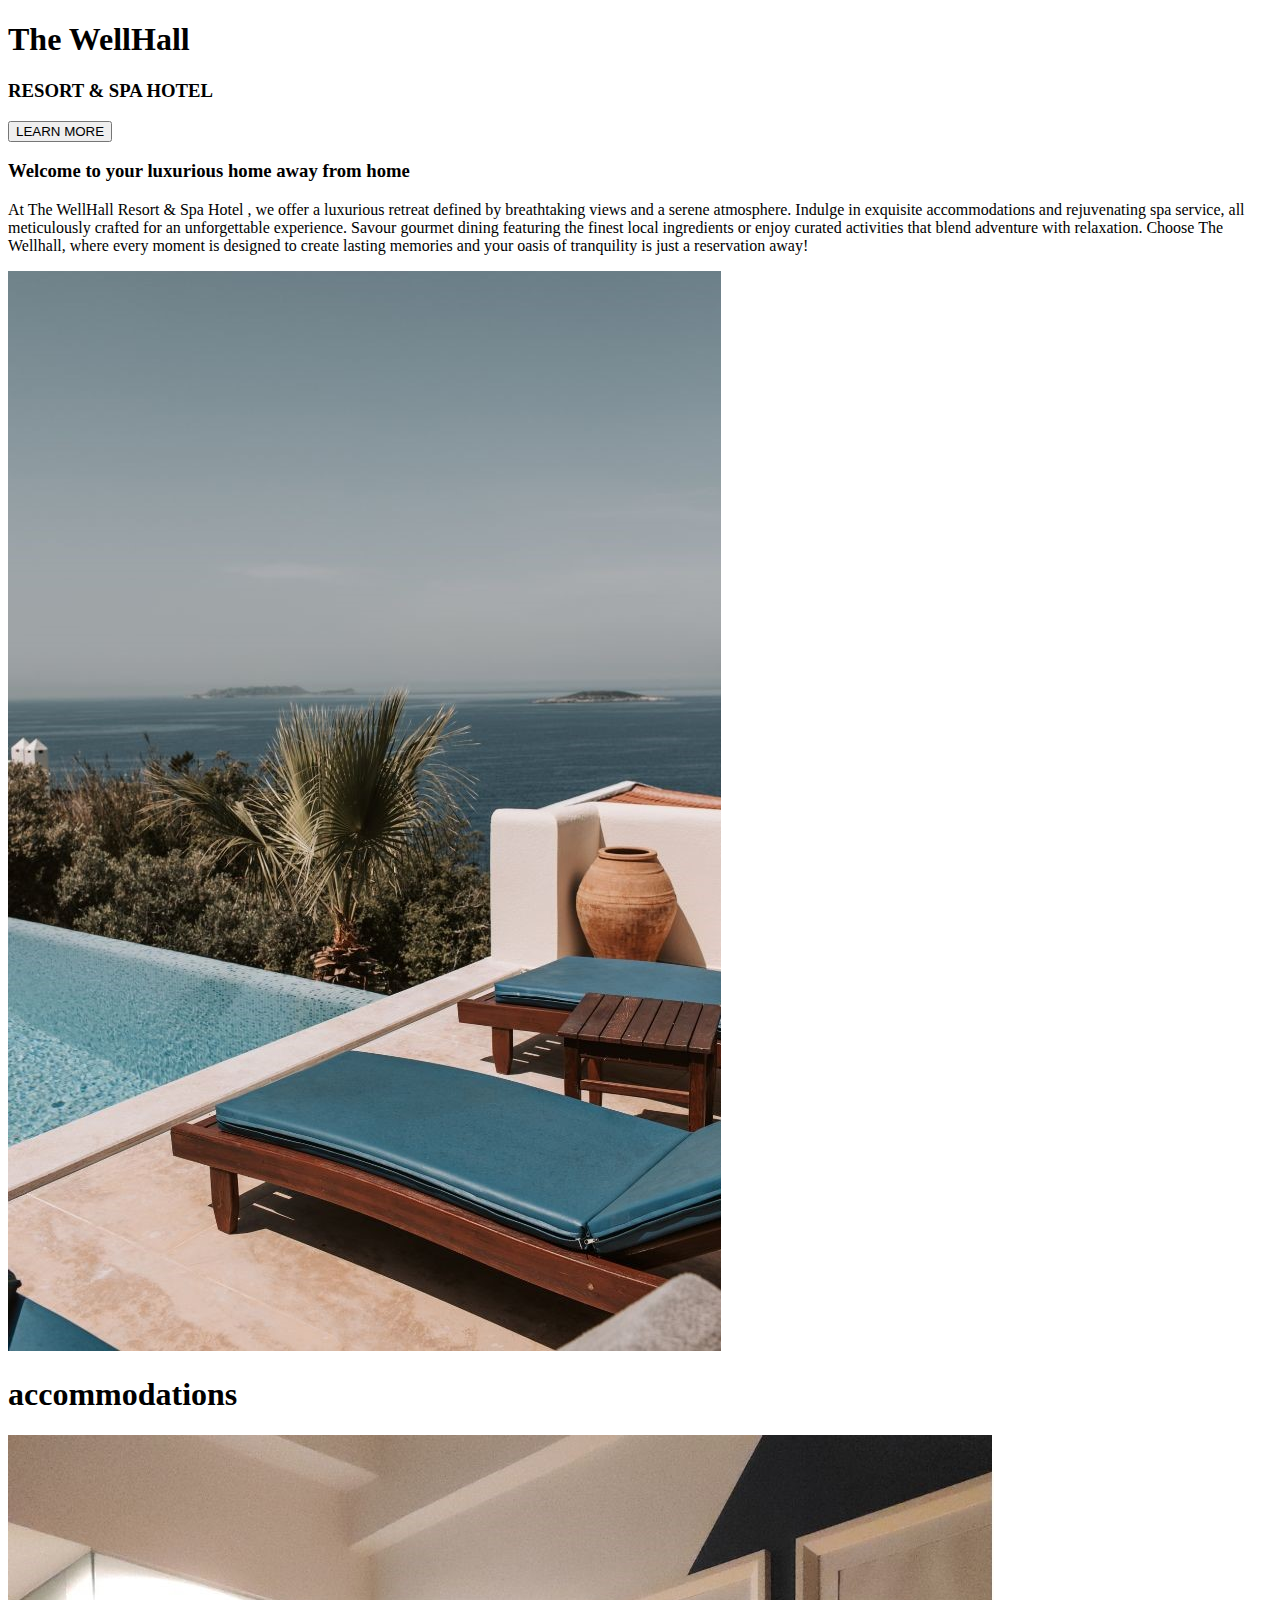
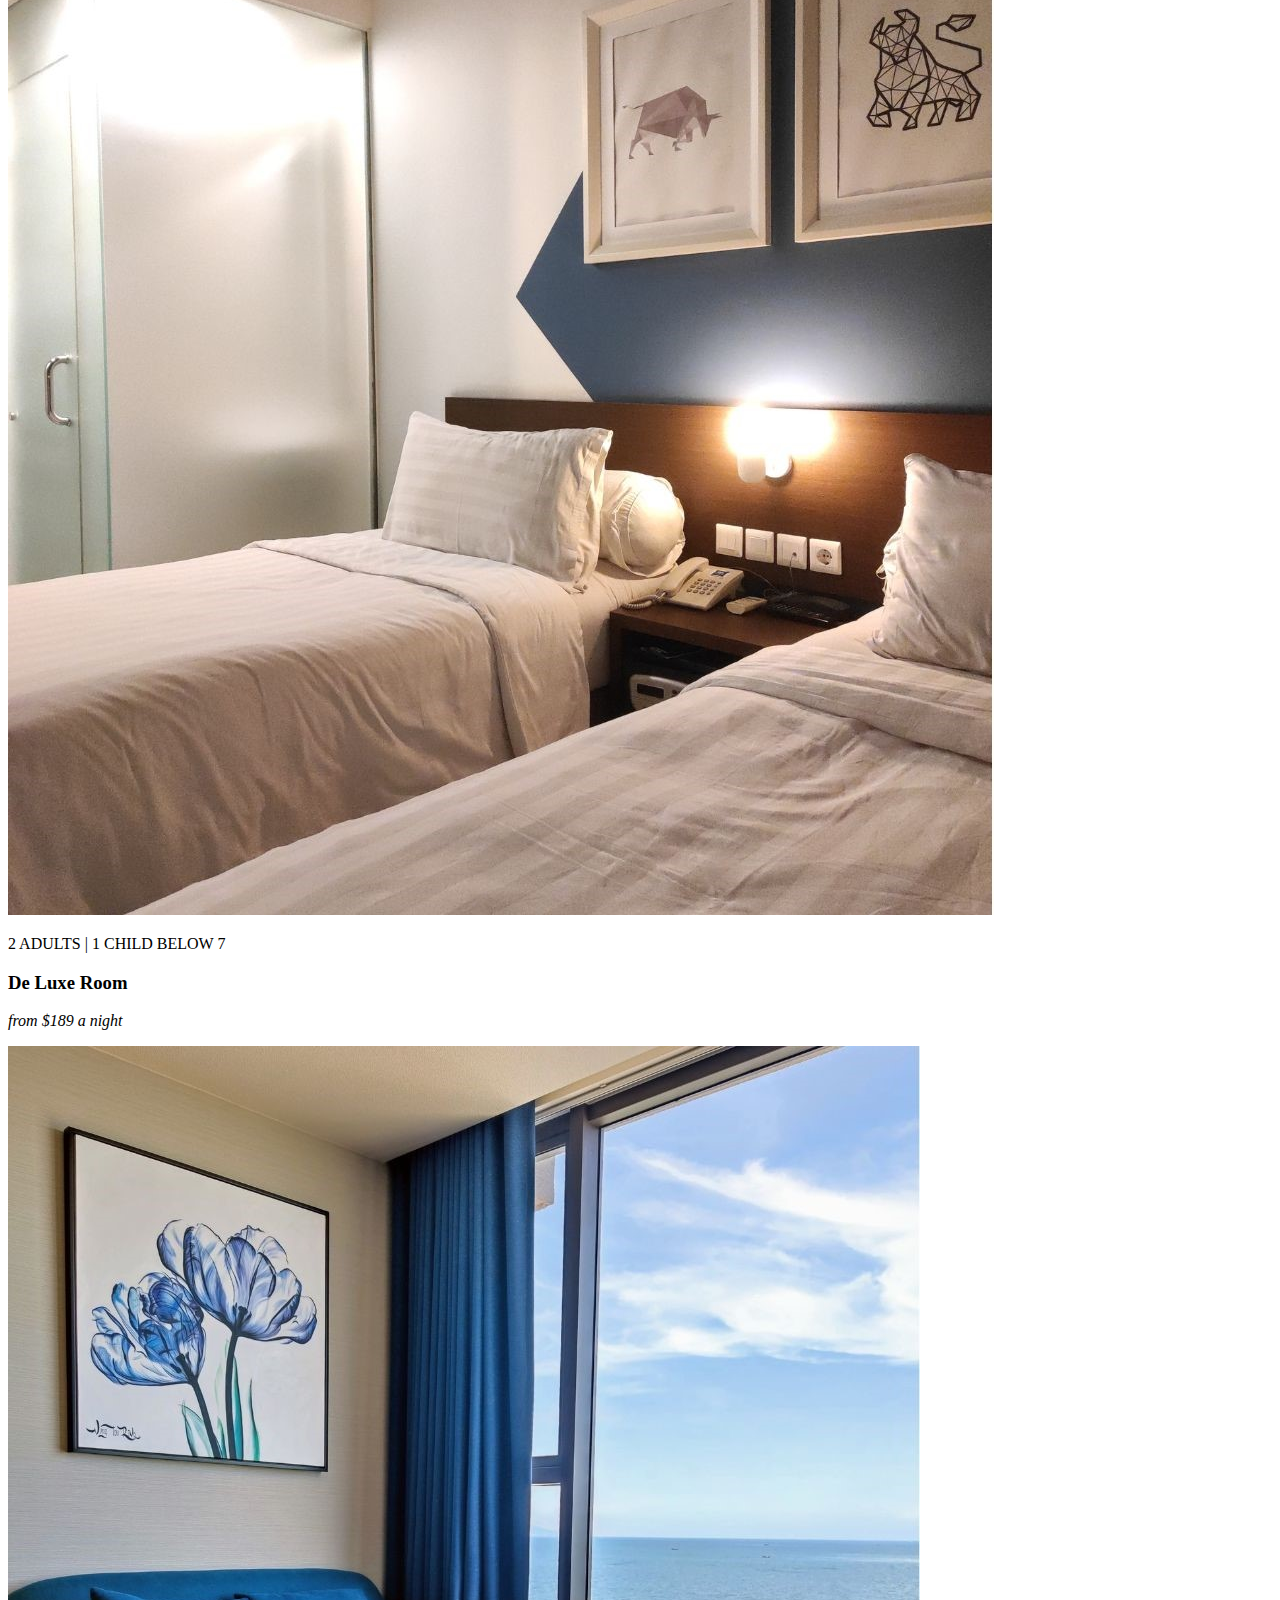
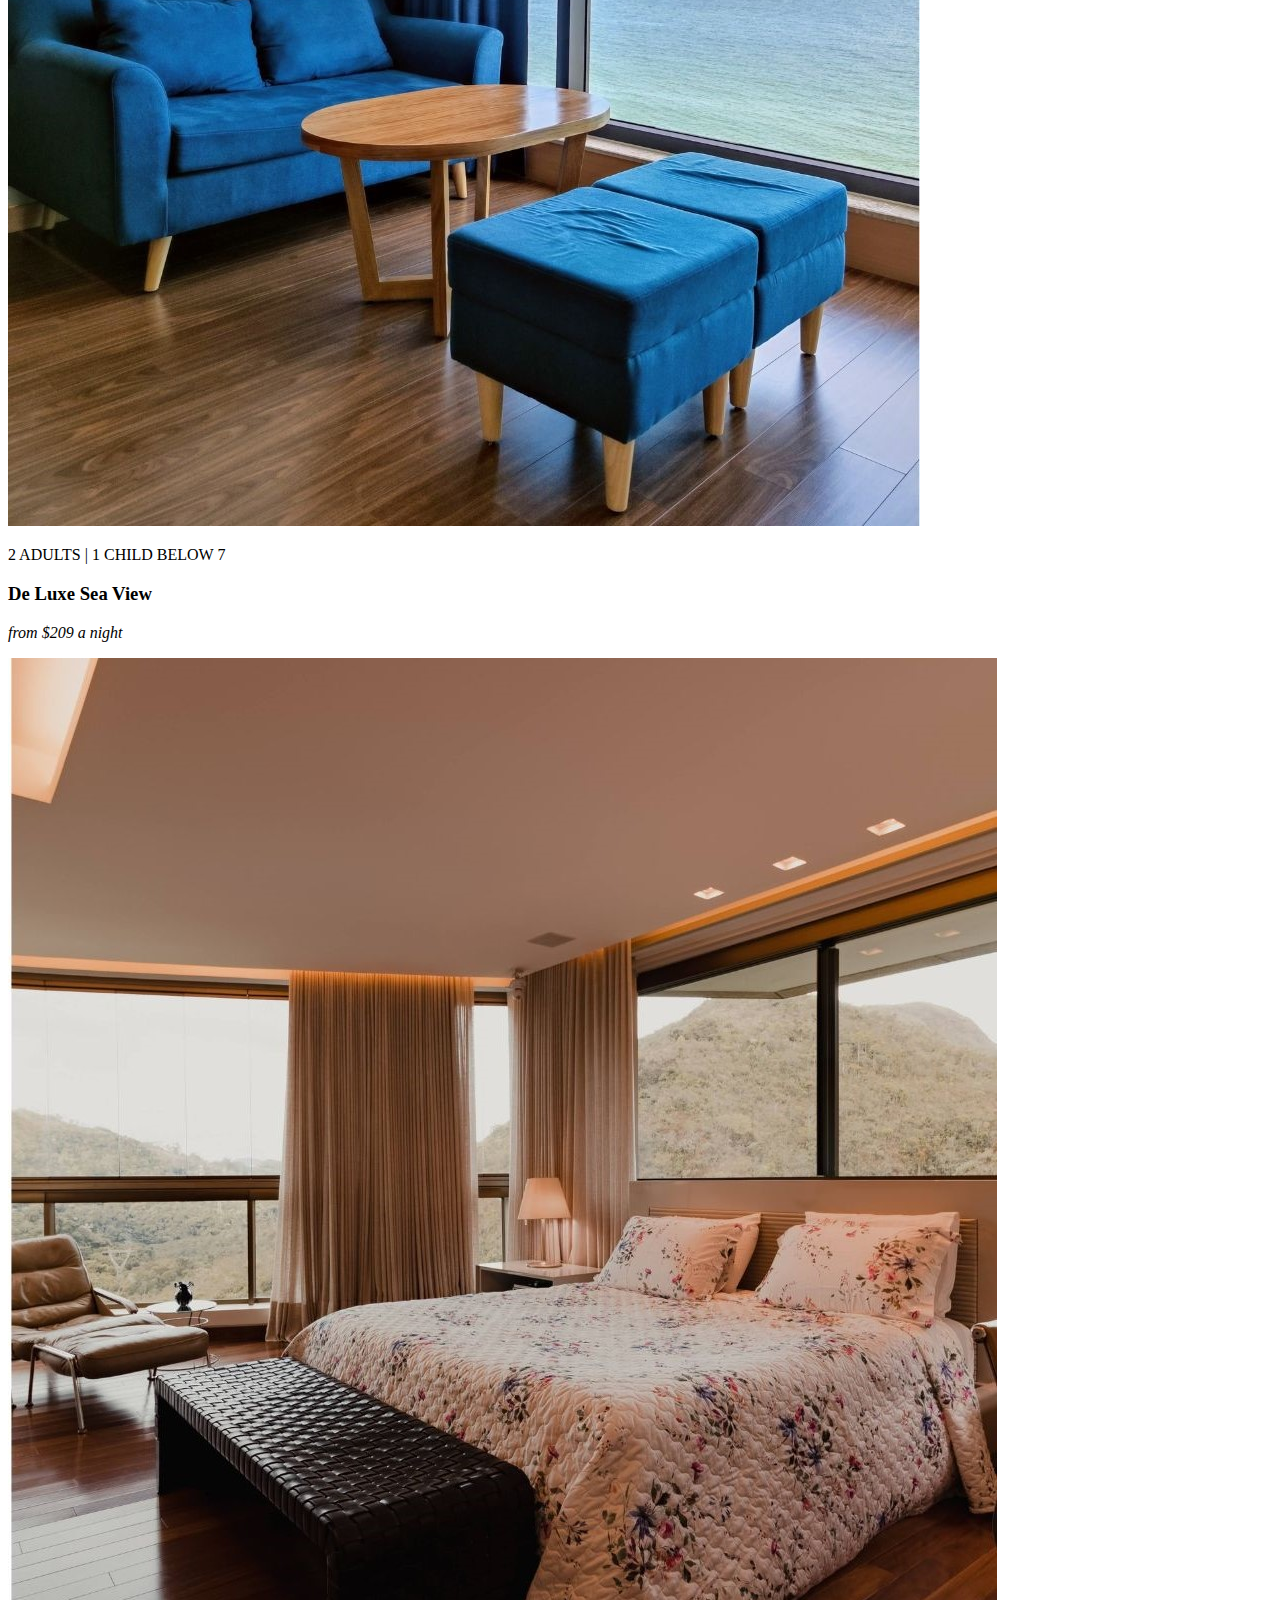
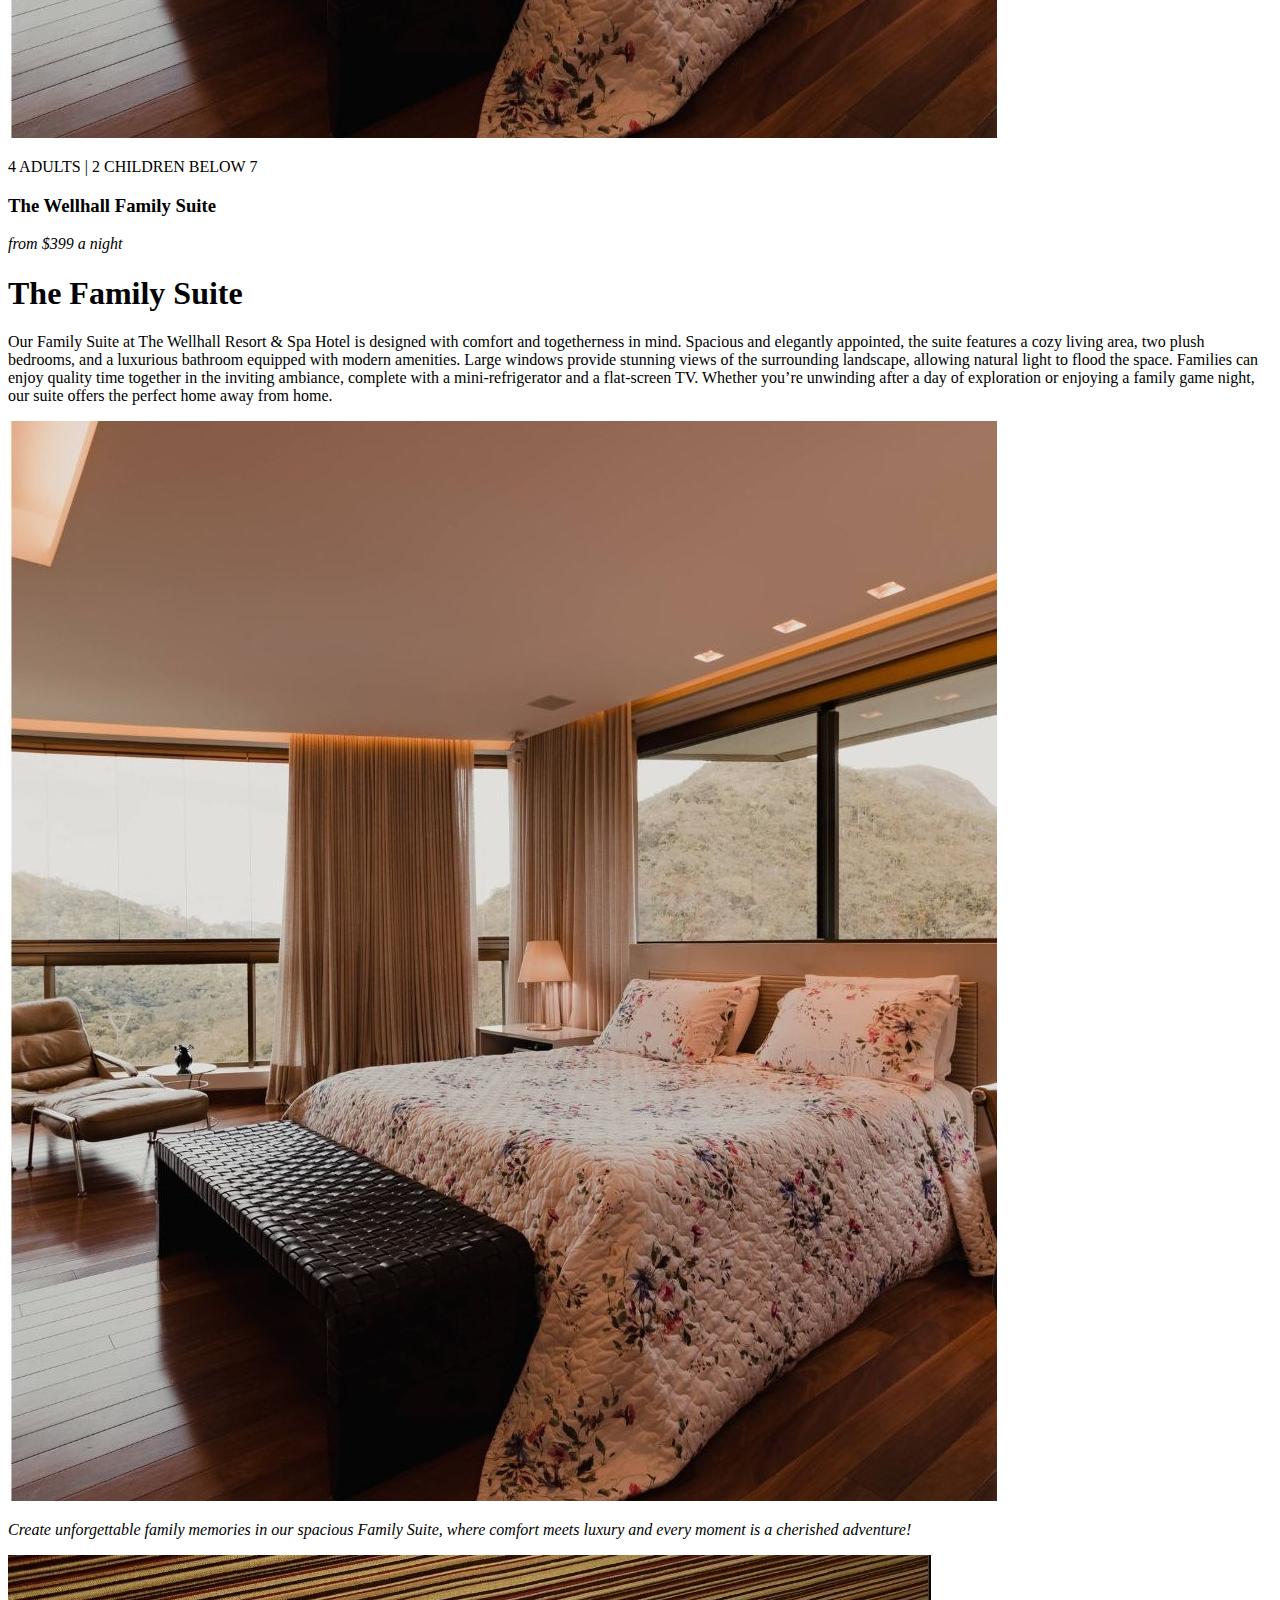
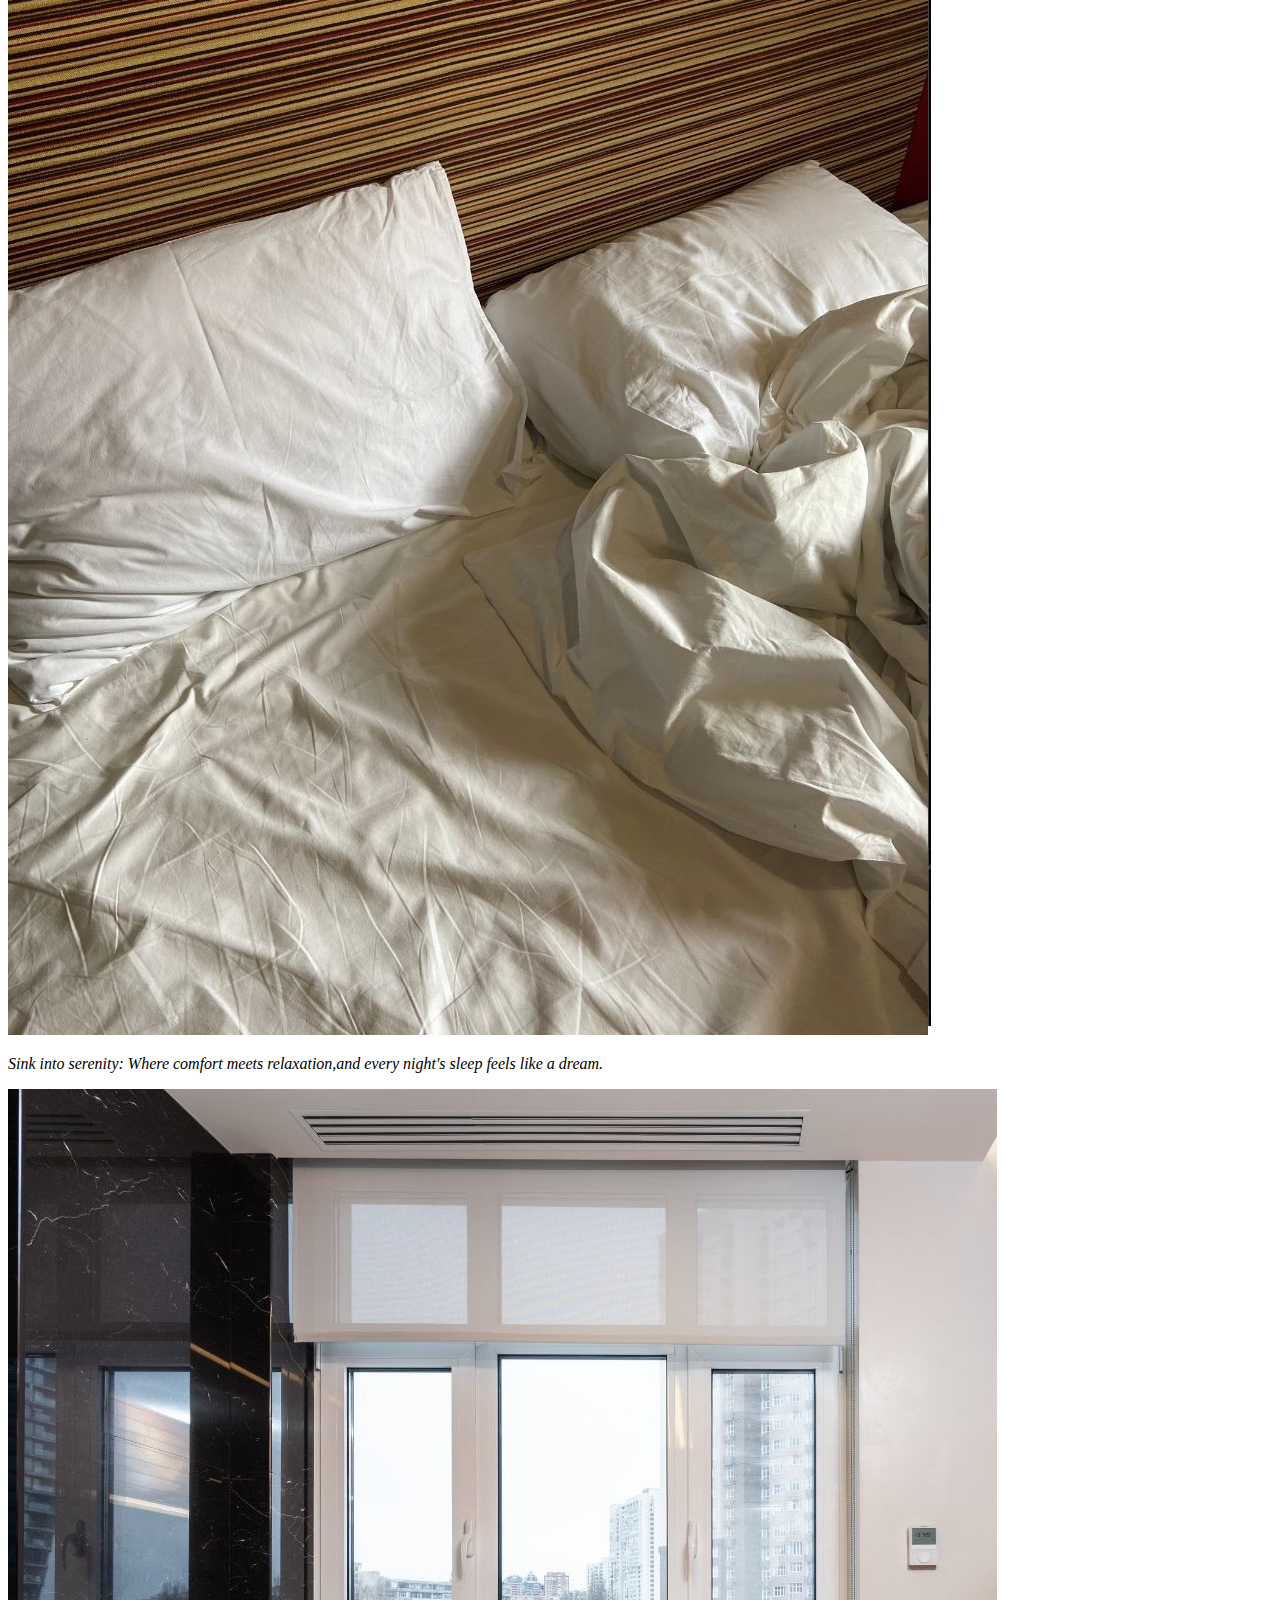
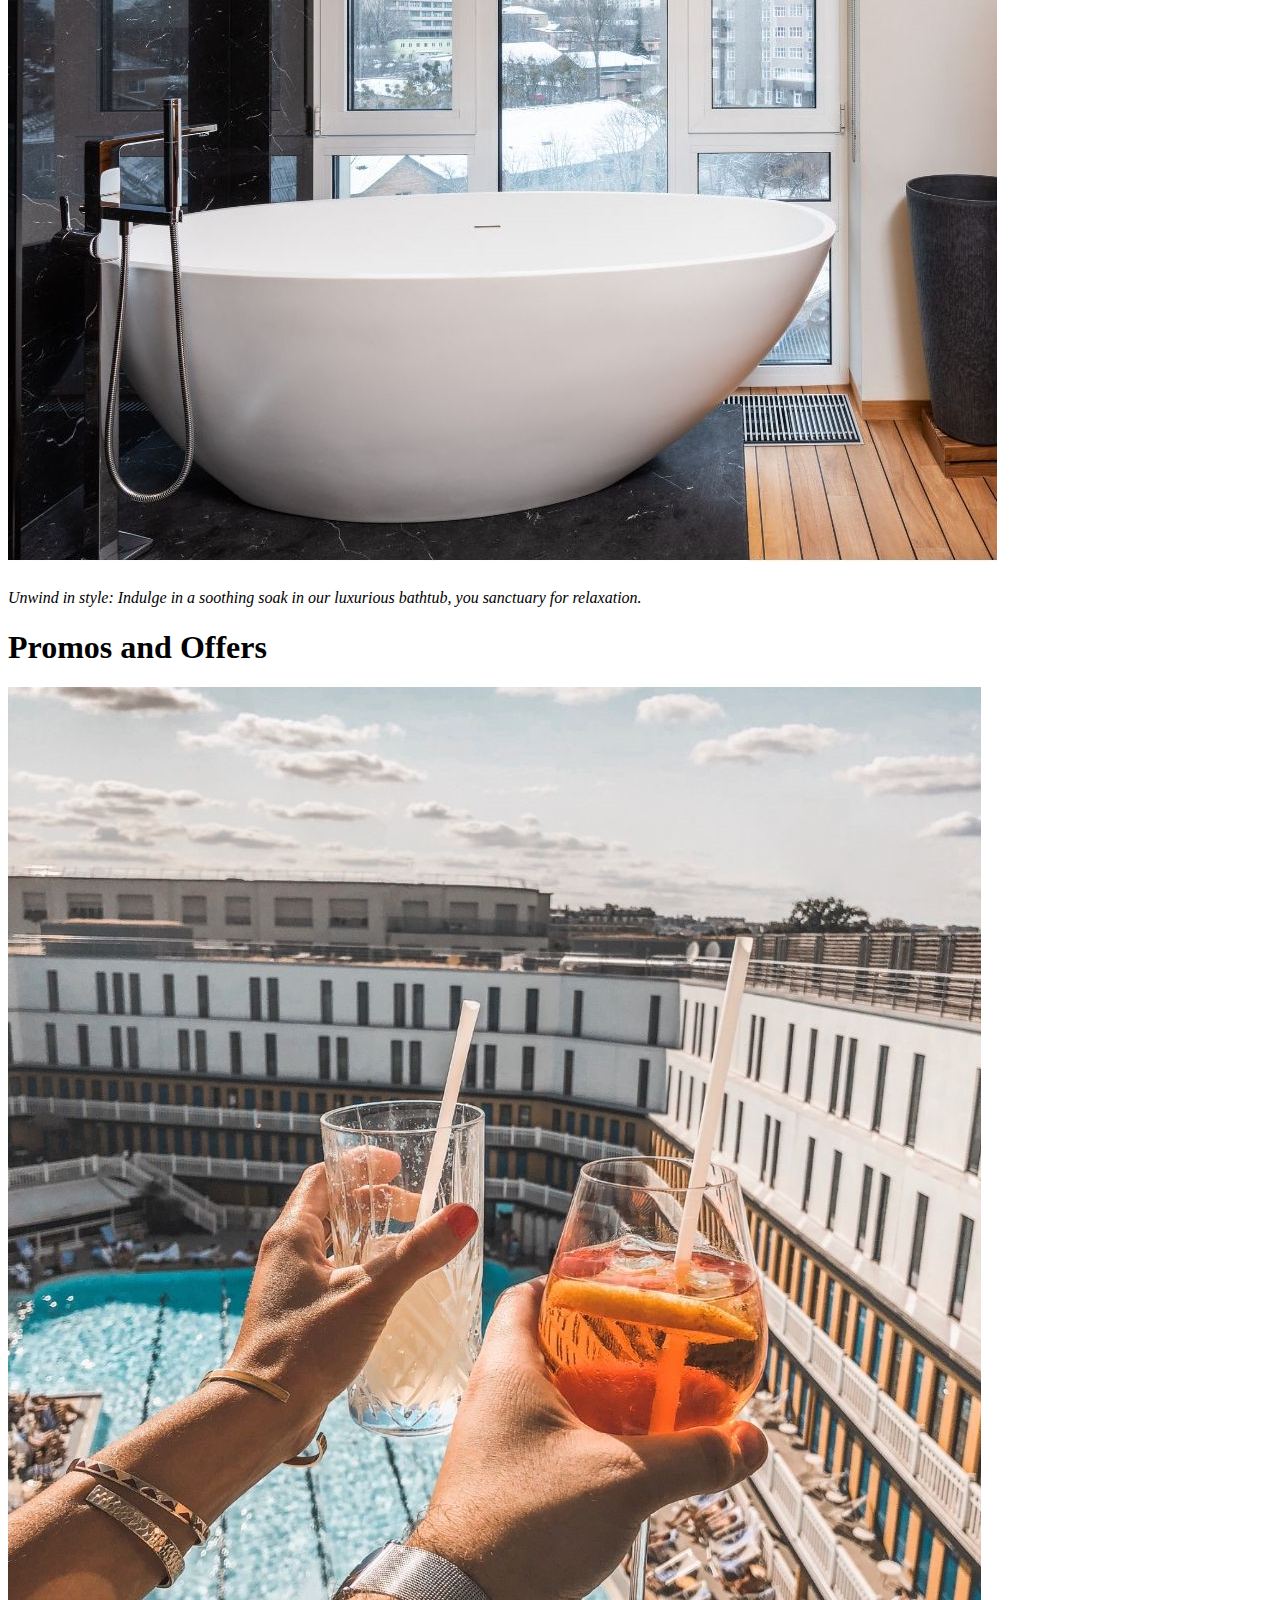
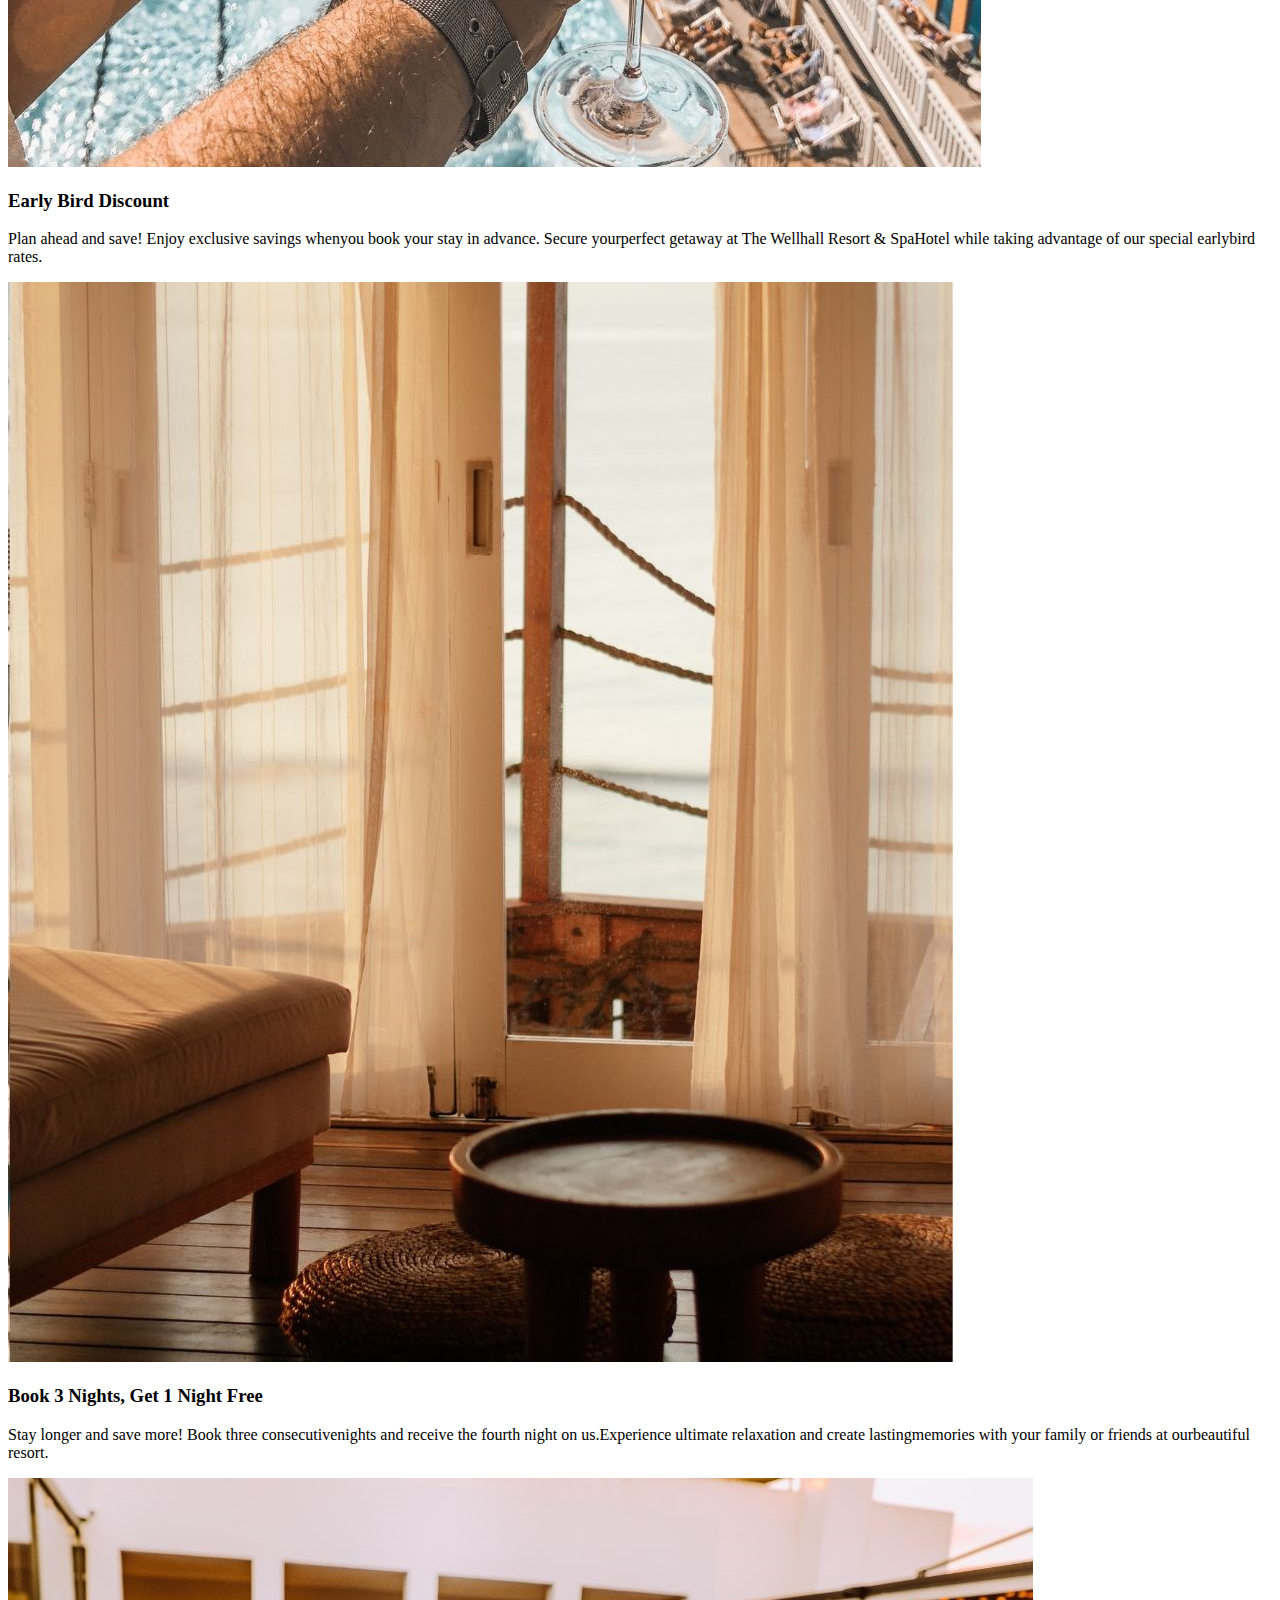
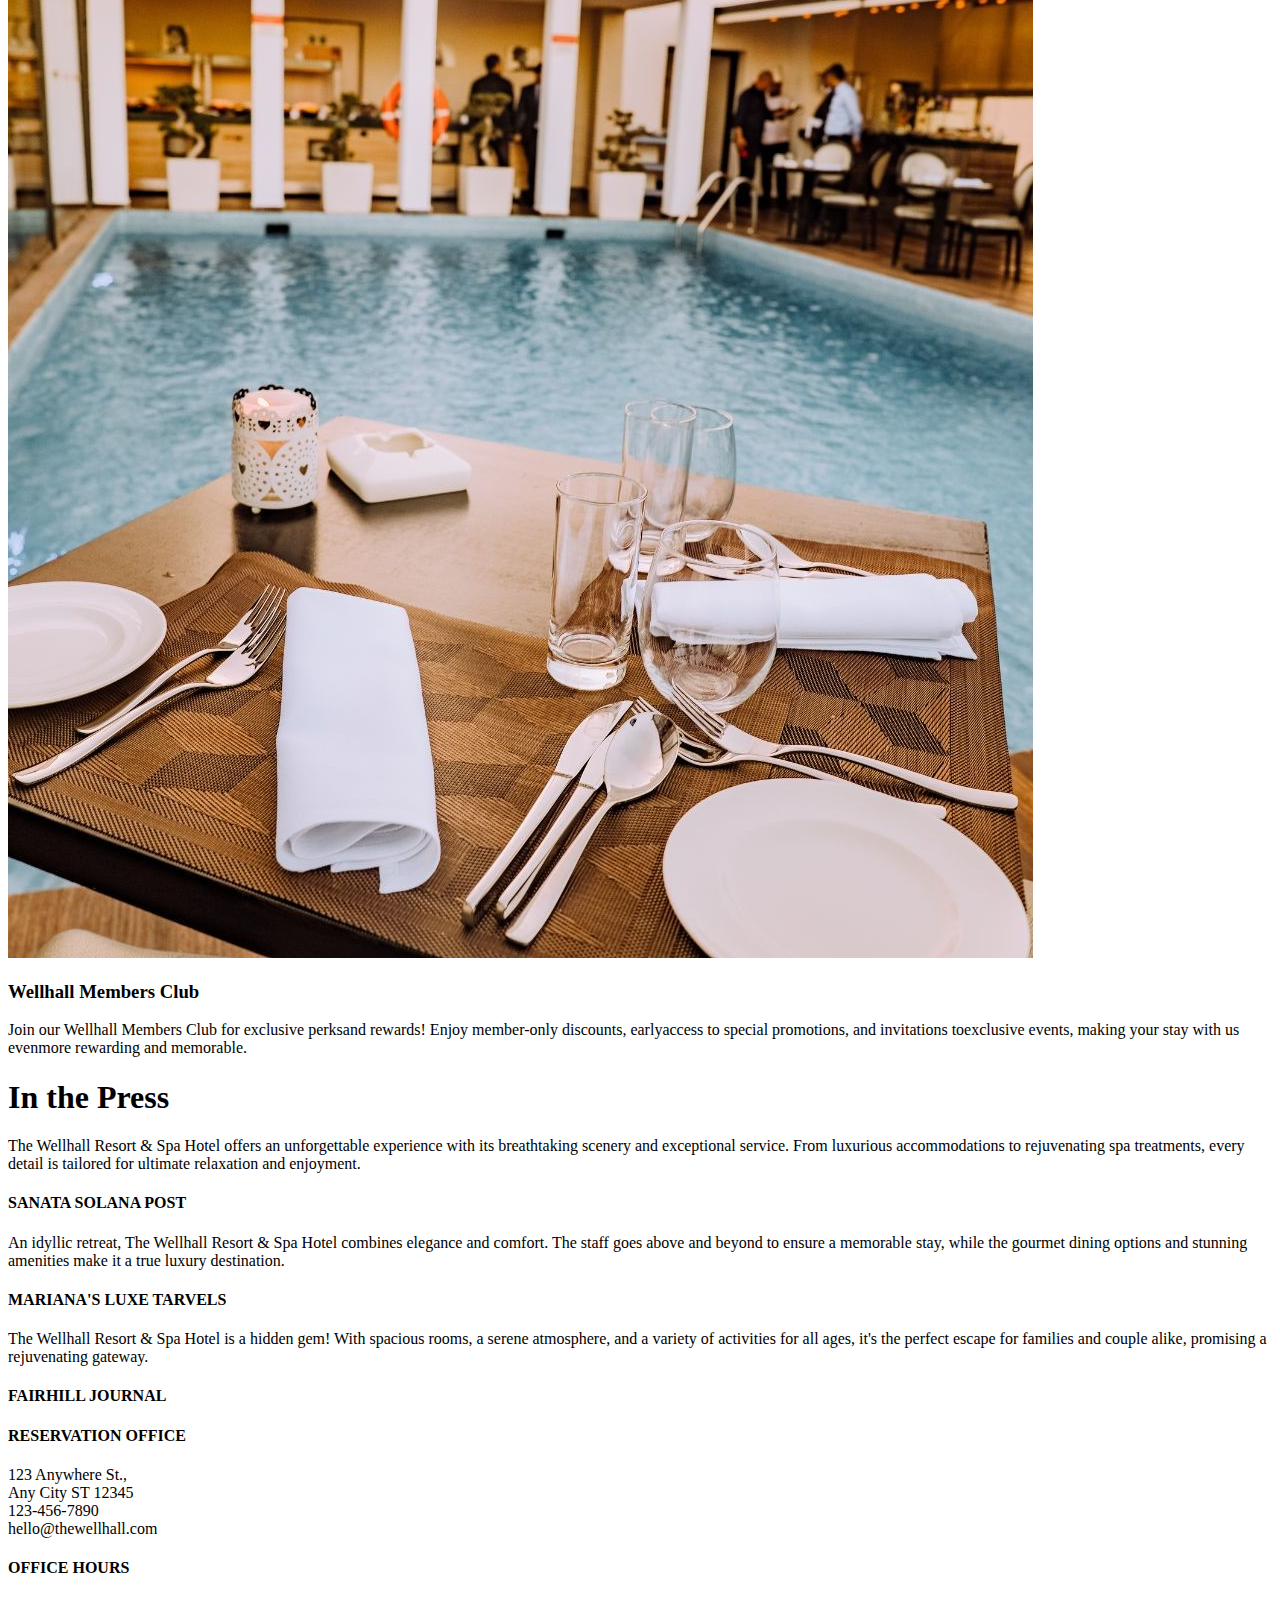
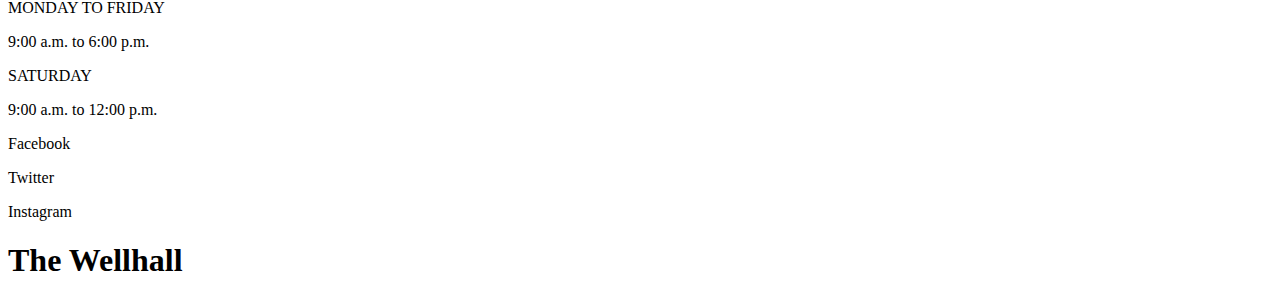
==== index.html @ b507c345 "Initial commit" ====
<!DOCTYPE html>
<html lang="en">
  <head>
    <meta charset="UTF-8" />
    <meta name="viewport" content="width=device-width, initial-scale=1.0" />
    <title>The WellHall Resort & Spa Hotel</title>
  </head>
  <body>
    <header class="header-container">
      <div class="hotel-name">
        <h1>The WellHall</h1>
        <h3>RESORT & SPA HOTEL</h3>
      </div>
      <div>
        <button>LEARN MORE</button>
      </div>
    </header>
    <div class="second-section">
      <div class="left-second-section">
        <h3 class="welcome">Welcome to your luxurious home away from home</h3>
        <p>
          At The WellHall Resort & Spa Hotel , we offer a luxurious retreat
          defined by breathtaking views and a serene atmosphere. Indulge in
          exquisite accommodations and rejuvenating spa service, all
          meticulously crafted for an unforgettable experience. Savour gourmet
          dining featuring the finest local ingredients or enjoy curated
          activities that blend adventure with relaxation. Choose The Wellhall,
          where every moment is designed to create lasting memories and your
          oasis of tranquility is just a reservation away!
        </p>
      </div>
      <div class="right-second-section">
        <img class="second-section-image" src="imgs/1.jpg" />
      </div>
    </div>
    <div class="third-section">
      <h1>accommodations</h1>
      <div class="accommodation-galery">
        <div class="deluxe-details">
          <img class="deluxe-img" src="imgs/2.jpg" />
          <p>2 ADULTS | 1 CHILD BELOW 7</p>
          <h3>De Luxe Room</h3>
          <p><em>from $189 a night</em></p>
        </div>
        <div class="seaview-details">
          <img src="imgs/2 - Copy.jpg" class="seaview-img" />
          <p>2 ADULTS | 1 CHILD BELOW 7</p>
          <h3>De Luxe Sea View</h3>
          <p><em>from $209 a night</em></p>
        </div>
        <div class="family-suite-details">
          <img src="imgs/1 - Copy.jpg" class="family-img" />
          <p>4 ADULTS | 2 CHILDREN BELOW 7</p>
          <h3>The Wellhall Family Suite</h3>
          <p><em>from $399 a night</em></p>
        </div>
      </div>
    </div>
    <div class="fourth-section">
      <div class="left-fourth-section">
        <h1>The Family Suite</h1>
        <p>
          Our Family Suite at The Wellhall Resort & Spa Hotel is designed with
          comfort and togetherness in mind. Spacious and elegantly appointed,
          the suite features a cozy living area, two plush bedrooms, and a
          luxurious bathroom equipped with modern amenities. Large windows
          provide stunning views of the surrounding landscape, allowing natural
          light to flood the space. Families can enjoy quality time together in
          the inviting ambiance, complete with a mini-refrigerator and a
          flat-screen TV. Whether you’re unwinding after a day of exploration or
          enjoying a family game night, our suite offers the perfect home away
          from home.
        </p>
      </div>
      <div class="right-fourth-section">
        <img src="imgs/1 - Copy.jpg" />
        <p>
          <em
            >Create unforgettable family memories in our spacious Family Suite,
            where comfort meets luxury and every moment is a cherished
            adventure!</em
          >
        </p>
      </div>
    </div>
    <div class="fifth-section">
      <div class="left-fifth-section">
        <img src="imgs/3.jpg" />
        <p>
          <em
            >Sink into serenity: Where comfort meets relaxation,and every
            night's sleep feels like a dream.</em
          >
        </p>
      </div>
      <div class="right-fifth-section">
        <img src="imgs/3 - Copy.jpg" />
        <p>
          <em
            >Unwind in style: Indulge in a soothing soak in our luxurious
            bathtub, you sanctuary for relaxation.</em
          >
        </p>
      </div>
    </div>
    <div class="sixth-section">
      <h1>Promos and Offers</h1>
      <div class="promos-gallery">
        <div class="early-bird">
          <img src="imgs/4.jpg" />
          <h3>Early Bird Discount</h3>
          <p>
            Plan ahead and save! Enjoy exclusive savings whenyou book your stay
            in advance. Secure yourperfect getaway at The Wellhall Resort &
            SpaHotel while taking advantage of our special earlybird rates.
          </p>
        </div>
        <div class="free-night">
          <img src="imgs/4 - Copy.jpg" />
          <h3>Book 3 Nights, Get 1 Night Free</h3>
          <p>
            Stay longer and save more! Book three consecutivenights and receive
            the fourth night on us.Experience ultimate relaxation and create
            lastingmemories with your family or friends at ourbeautiful resort.
          </p>
        </div>
        <div class="members-club">
          <img src="imgs/5.jpg" />
          <h3>Wellhall Members Club</h3>
          <p>
            Join our Wellhall Members Club for exclusive perksand rewards! Enjoy
            member-only discounts, earlyaccess to special promotions, and
            invitations toexclusive events, making your stay with us evenmore
            rewarding and memorable.
          </p>
        </div>
      </div>
    </div>
    <div class="seventh-section">
      <h1>In the Press</h1>
      <div class="press-gallery">
        <div class="solana-post">
          <p>
            The Wellhall Resort & Spa Hotel offers an unforgettable experience
            with its breathtaking scenery and exceptional service. From
            luxurious accommodations to rejuvenating spa treatments, every
            detail is tailored for ultimate relaxation and enjoyment.
          </p>
          <h4>SANATA SOLANA POST</h4>
        </div>
        <div class="mariana-travels">
          <p>
            An idyllic retreat, The Wellhall Resort & Spa Hotel combines
            elegance and comfort. The staff goes above and beyond to ensure a
            memorable stay, while the gourmet dining options and stunning
            amenities make it a true luxury destination.
          </p>
          <h4>MARIANA'S LUXE TARVELS</h4>
        </div>
        <div class="farihill-journal">
          <p>
            The Wellhall Resort & Spa Hotel is a hidden gem! With spacious
            rooms, a serene atmosphere, and a variety of activities for all
            ages, it's the perfect escape for families and couple alike,
            promising a rejuvenating gateway.
          </p>
          <h4>FAIRHILL JOURNAL</h4>
        </div>
      </div>
    </div>
    <footer>
      <div class="footer-top">
        <div class="reservations">
          <h4>RESERVATION OFFICE</h4>
          <p>
            123 Anywhere St., <br />
            Any City ST 12345 <br />
            123-456-7890 <br />
            hello@thewellhall.com
          </p>
        </div>
        <div class="hours">
          <h4>OFFICE HOURS</h4>
          <p>MONDAY TO FRIDAY</p>
          <p>9:00 a.m. to 6:00 p.m.</p>
          <p>SATURDAY</p>
          <p>9:00 a.m. to 12:00 p.m.</p>
        </div>
        <div class="socials">
          <p>Facebook</p>
          <p>Twitter</p>
          <p>Instagram</p>
        </div>
      </div>
      <h1>The Wellhall</h1>
    </footer>
  </body>
</html>
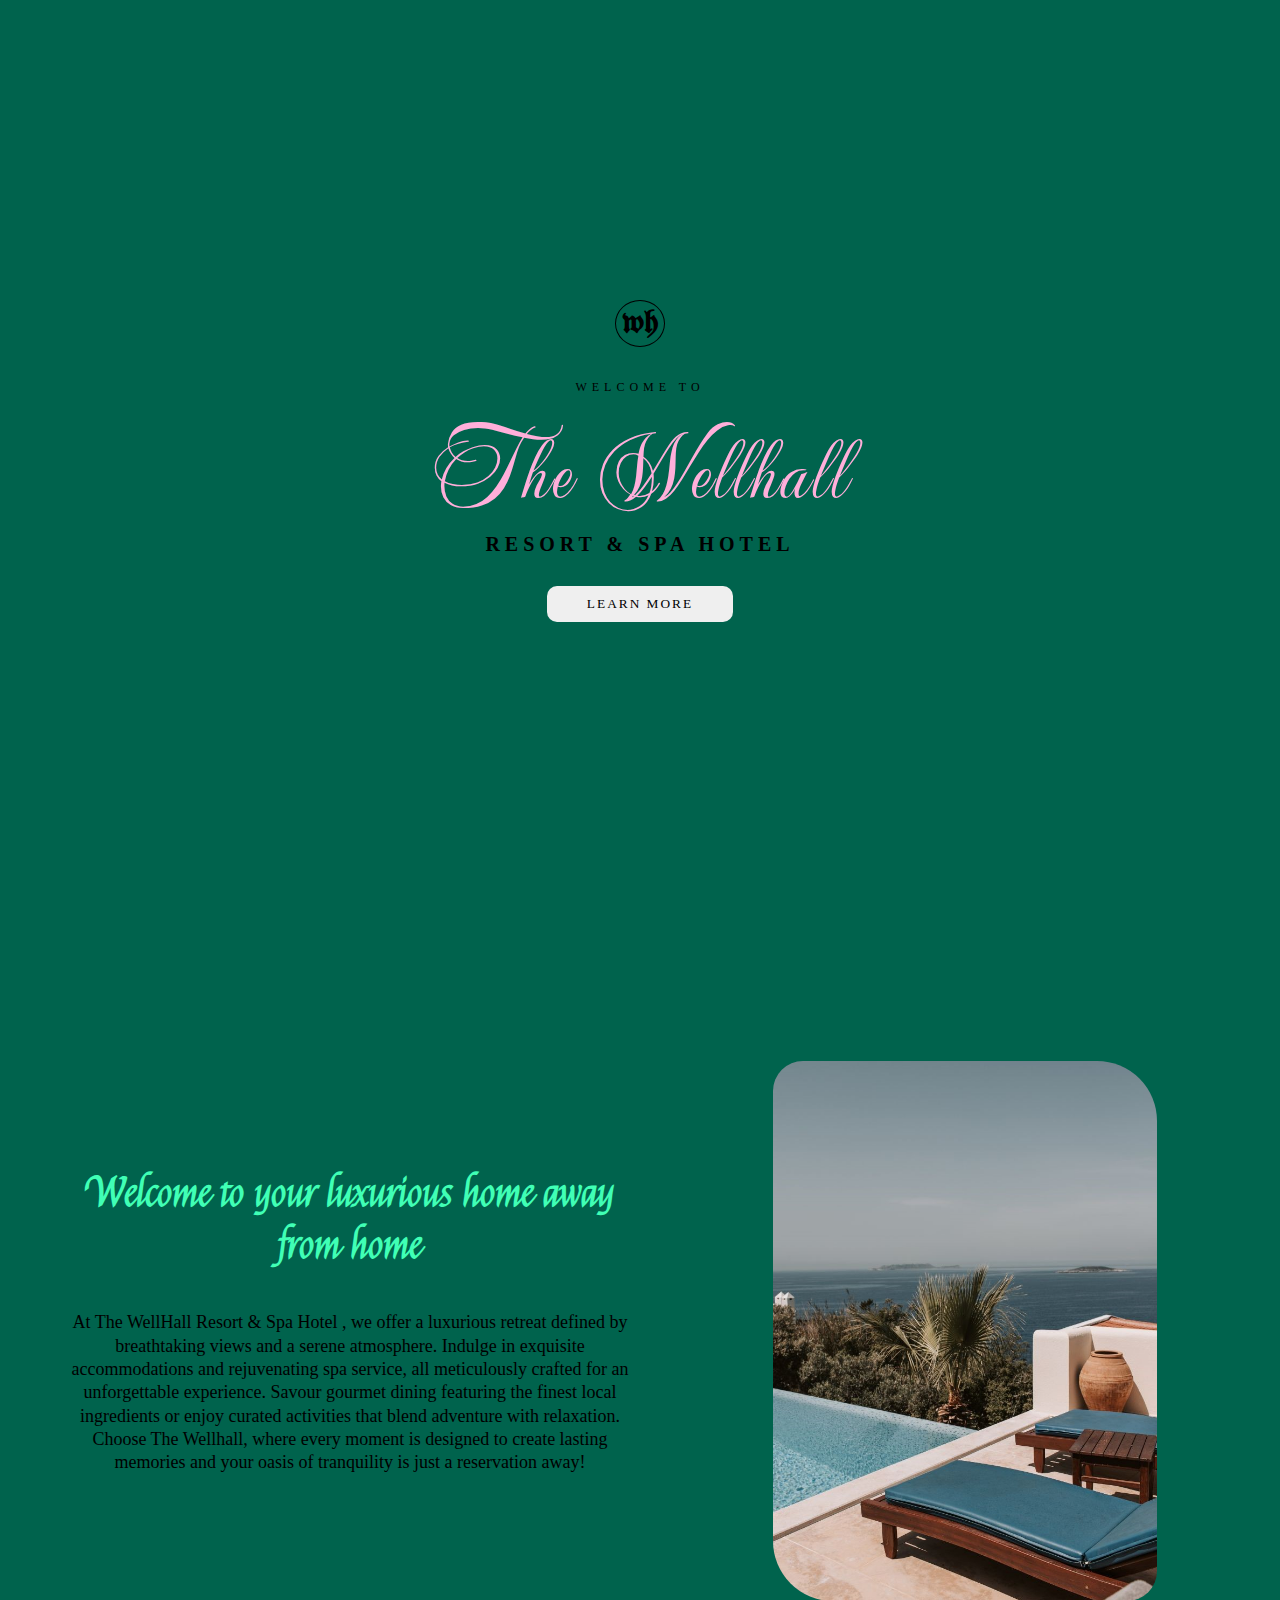
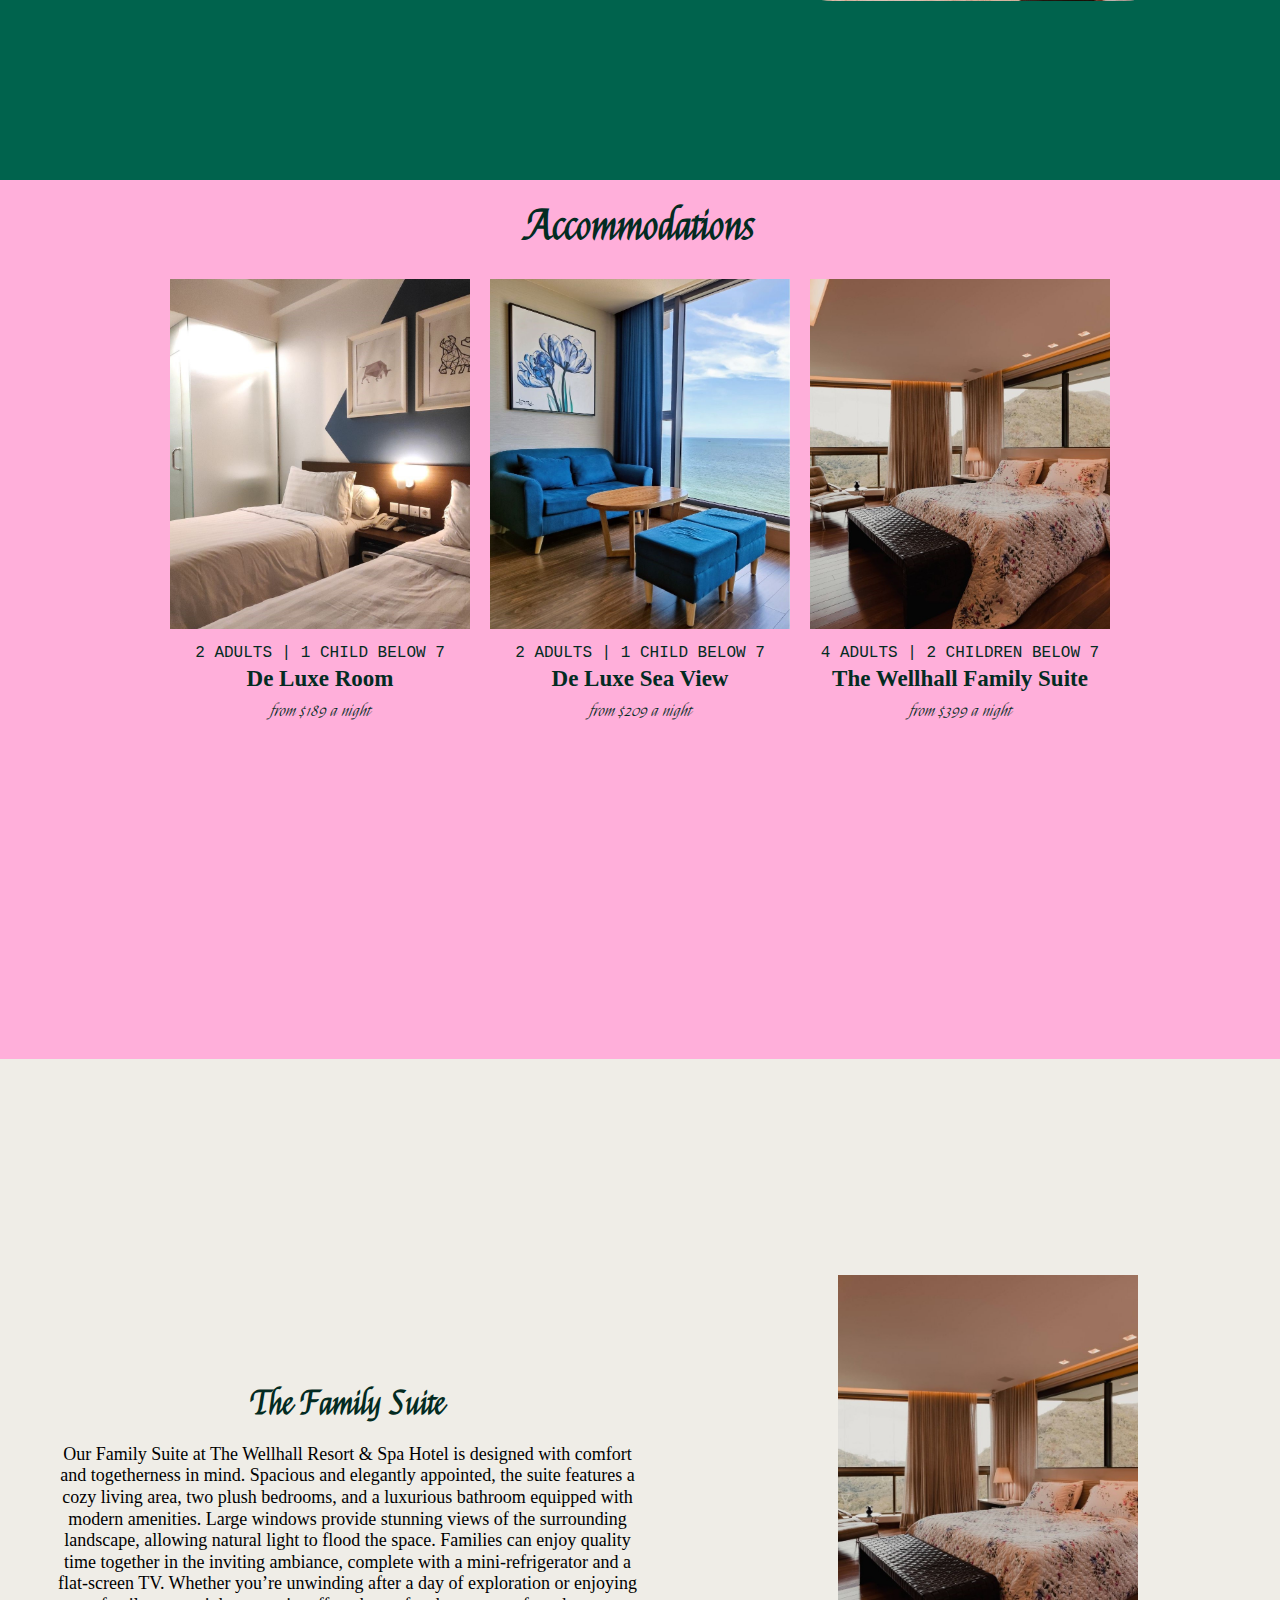
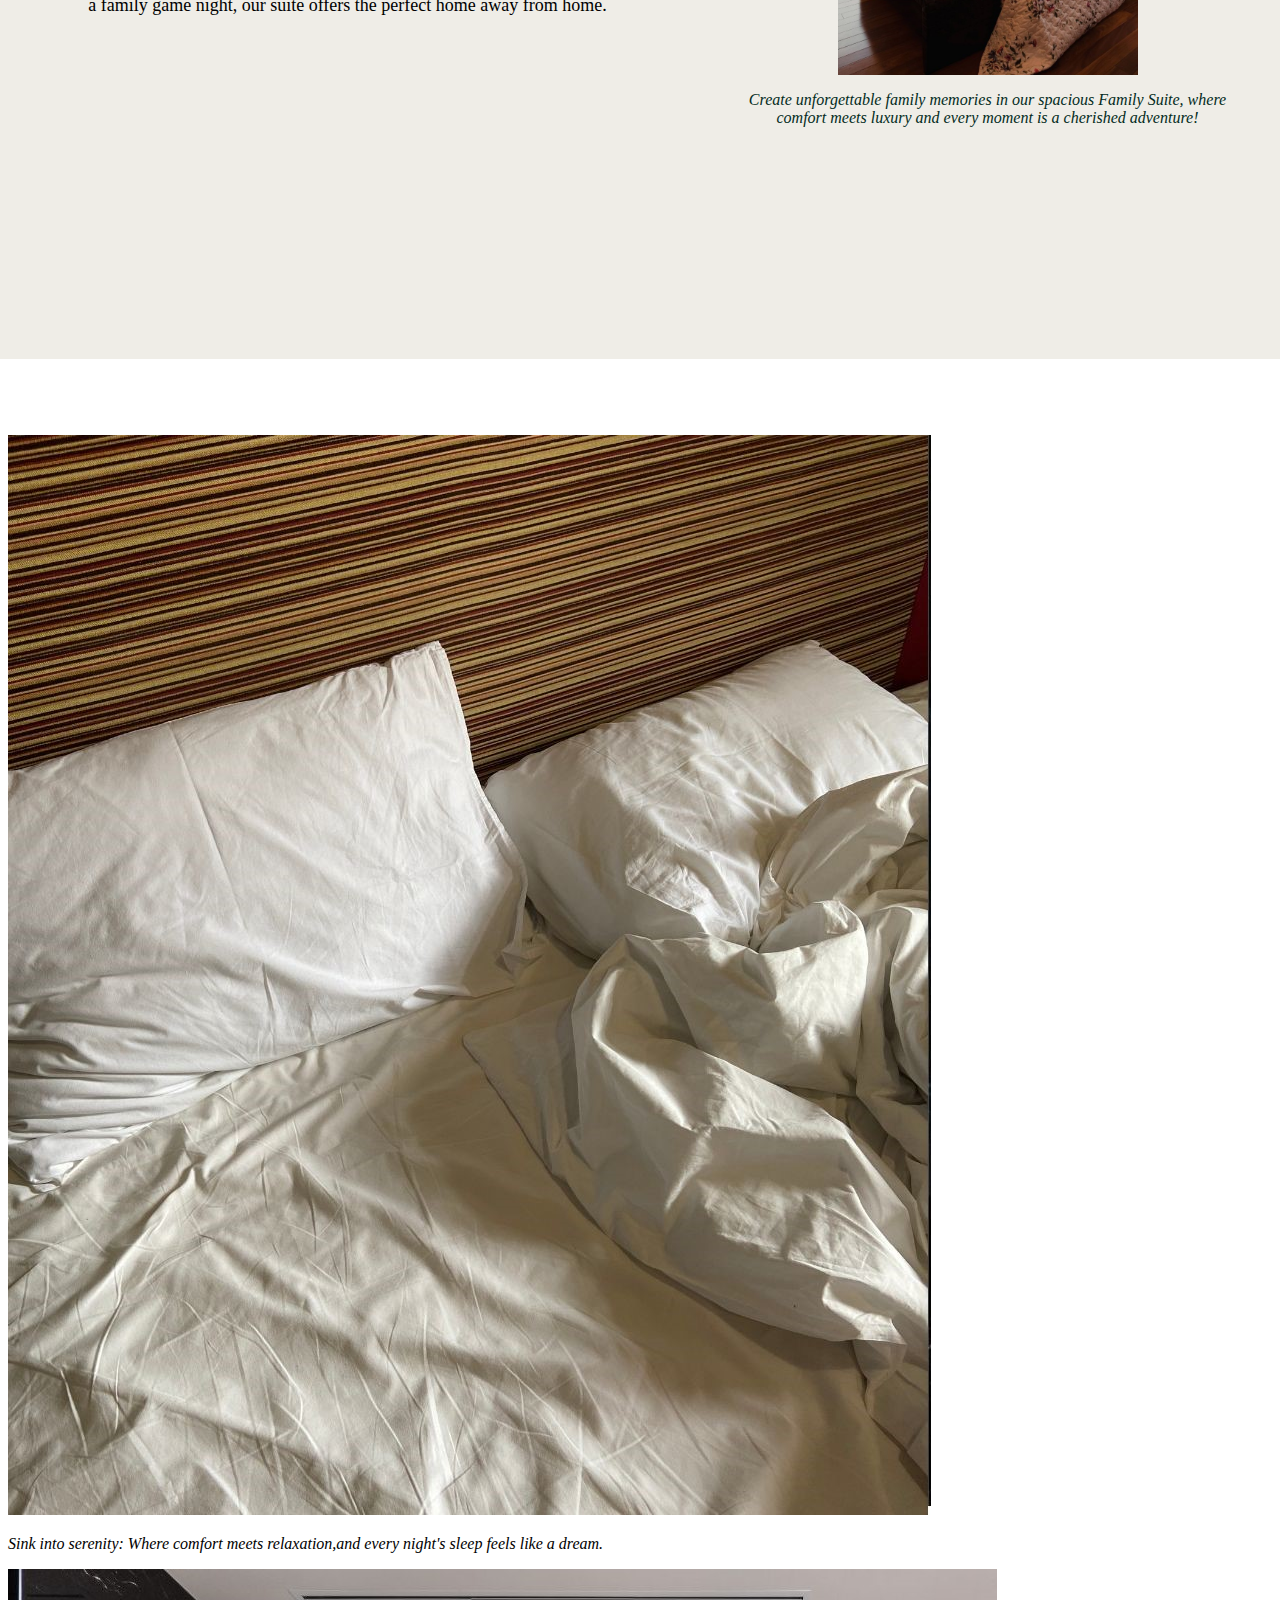
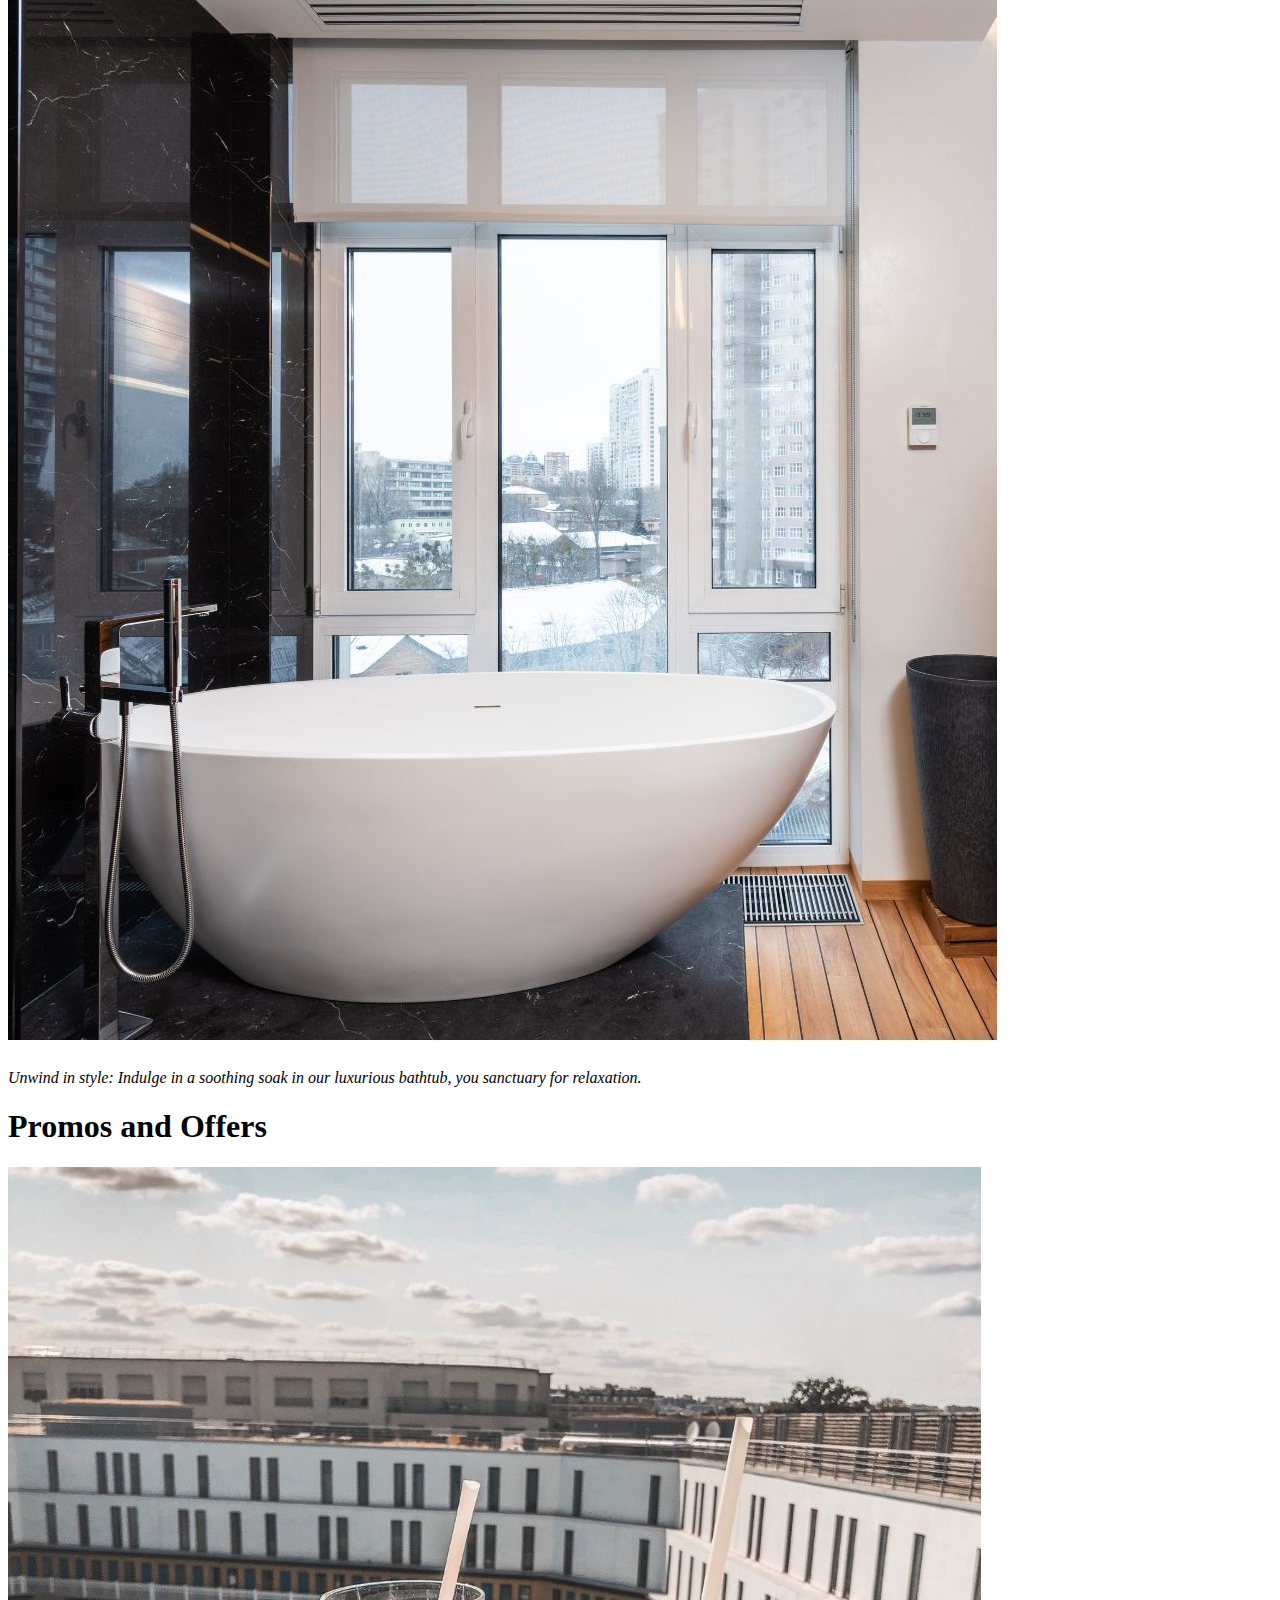
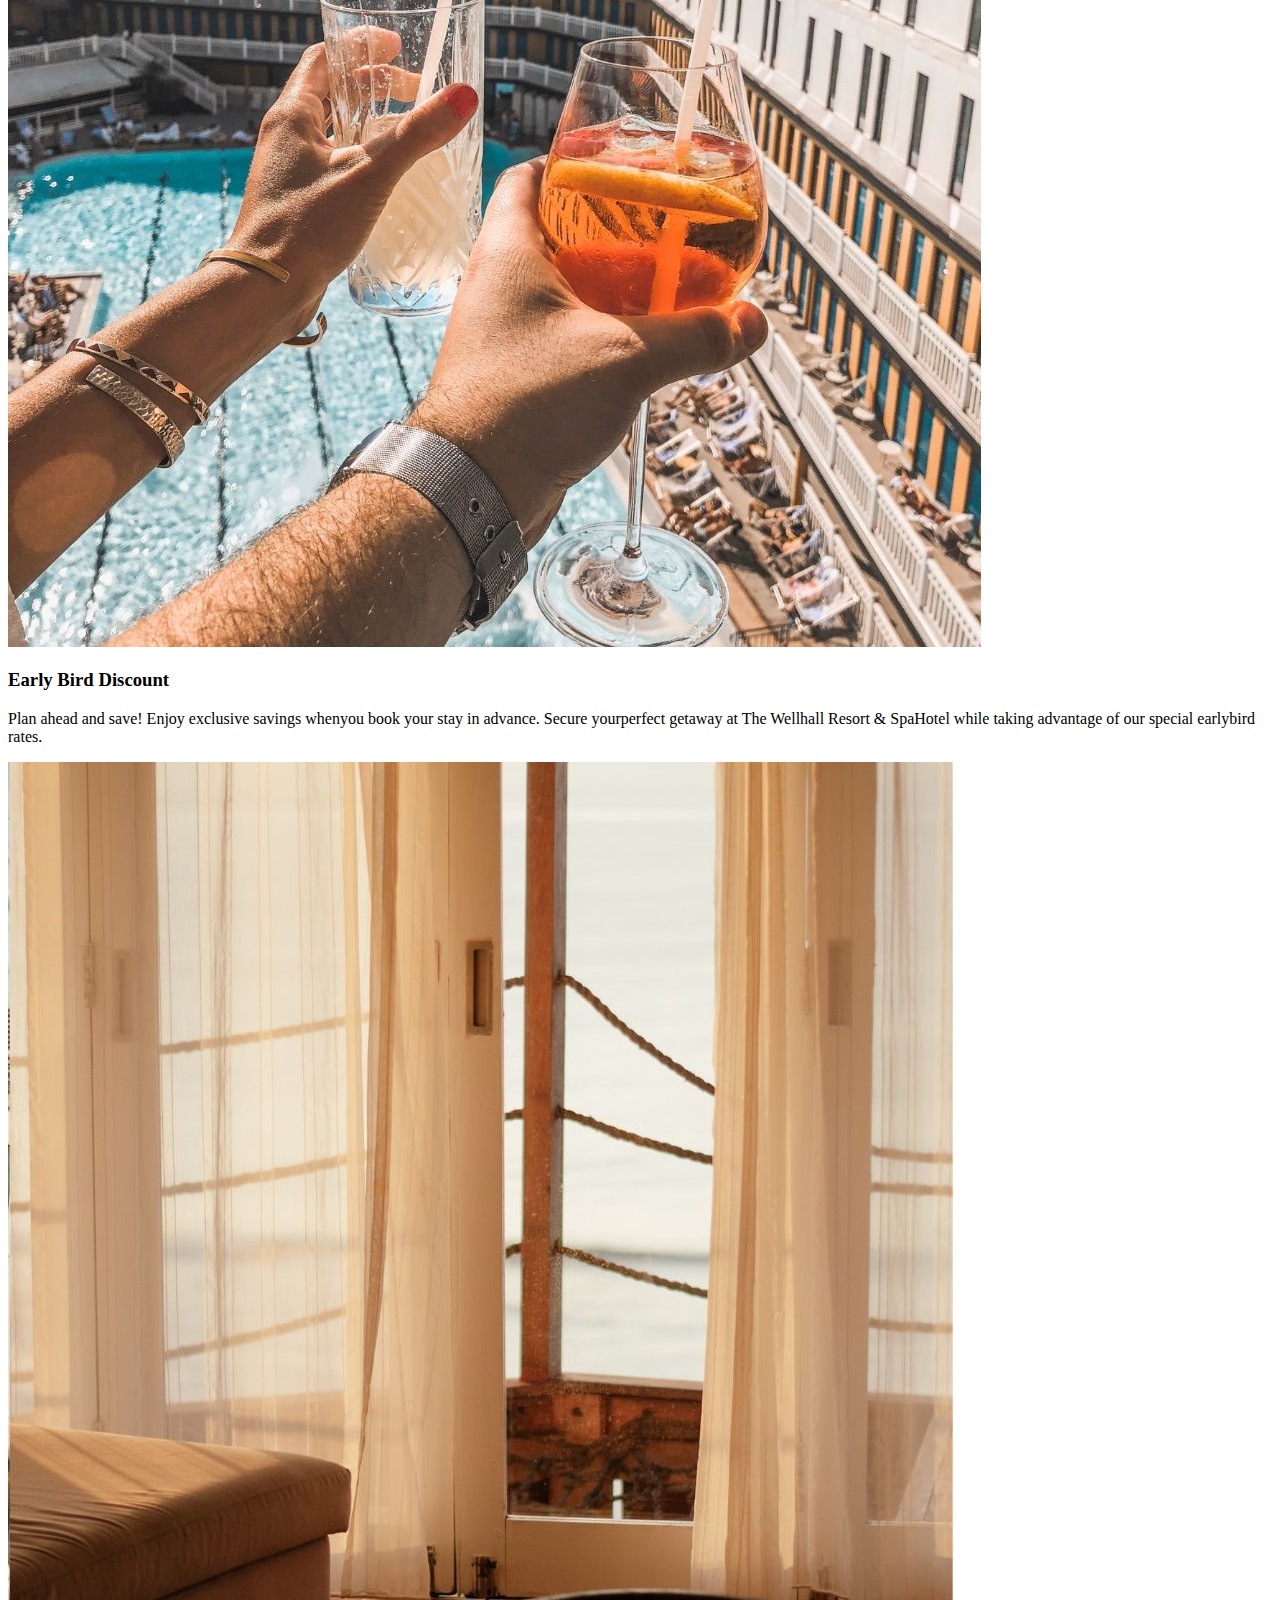
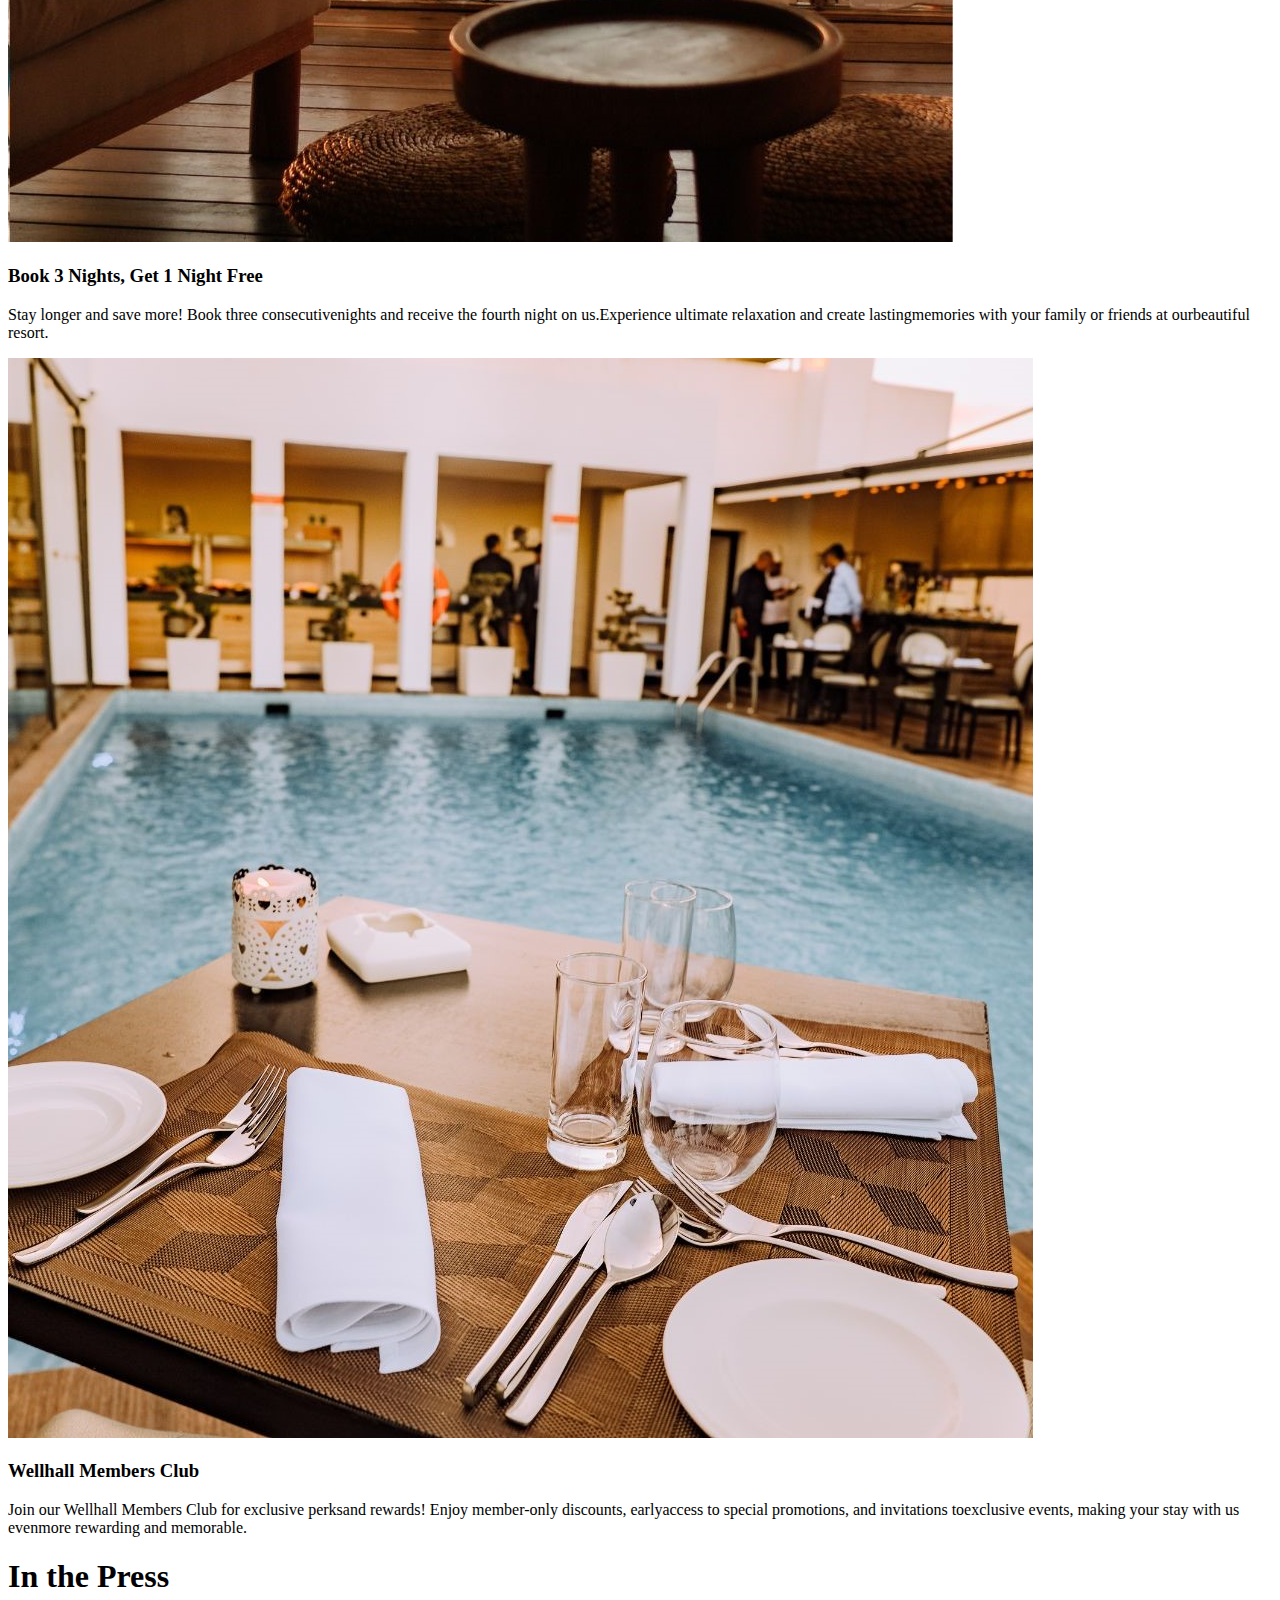
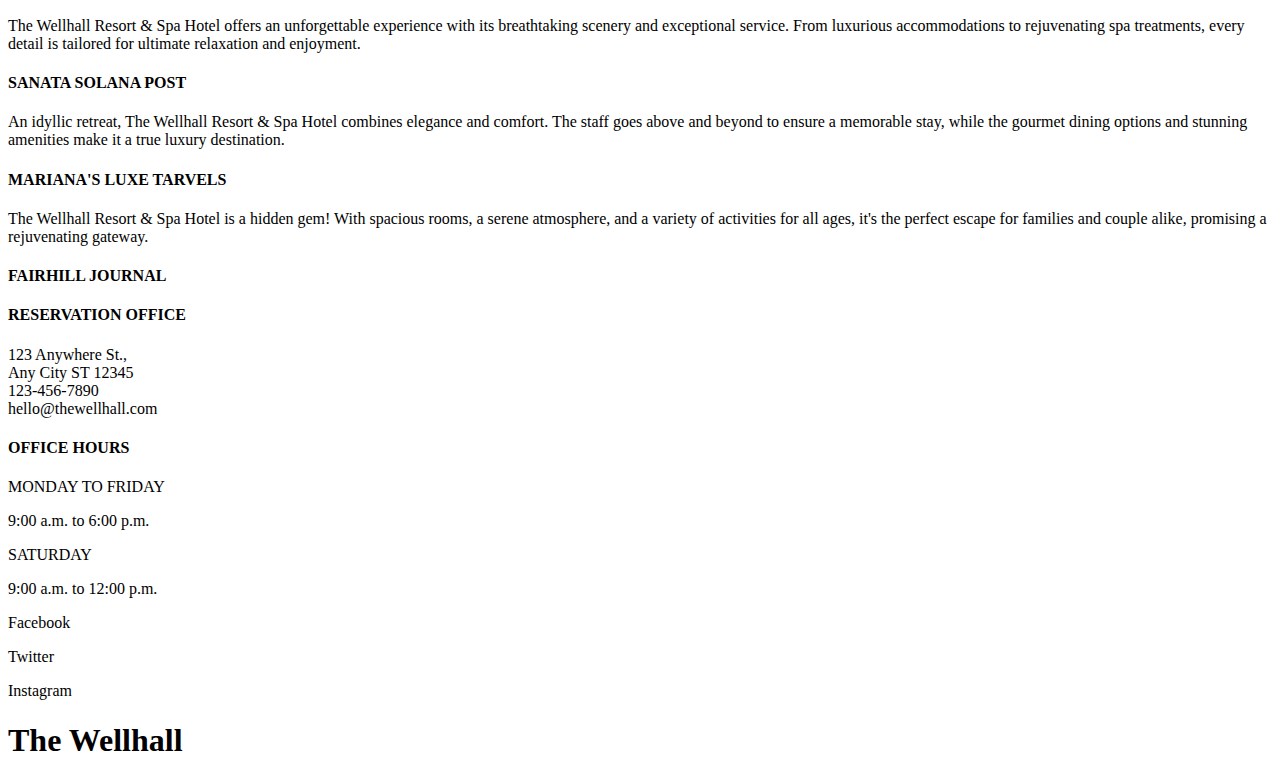
==== commit 2bafd3bf: "Updated classes" ====
--- a/index.html
+++ b/index.html
@@ -3,22 +3,37 @@
   <head>
     <meta charset="UTF-8" />
     <meta name="viewport" content="width=device-width, initial-scale=1.0" />
+    <link rel="preconnect" href="https://fonts.googleapis.com" />
+    <link rel="preconnect" href="https://fonts.gstatic.com" crossorigin />
+    <link
+      href="https://fonts.googleapis.com/css2?family=Cormorant+Garamond:ital,wght@0,300;0,400;0,500;0,600;0,700;1,300;1,400;1,500;1,600;1,700&family=Felipa&family=Fraunces:ital,opsz,wght@0,9..144,100..900;1,9..144,100..900&family=Milonga&family=Playfair+Display:ital,wght@0,400..900;1,400..900&family=UnifrakturMaguntia&display=swap"
+      rel="stylesheet"
+    />
+    <link
+      href="https://fonts.googleapis.com/css2?family=Fleur+De+Leah&family=Mea+Culpa&display=swap"
+      rel="stylesheet"
+    />
+    <link rel="stylesheet" href="styles/styles.css" />
     <title>The WellHall Resort & Spa Hotel</title>
   </head>
   <body>
     <header class="header-container">
+      <h1 class="wh-logo">wh</h1>
       <div class="hotel-name">
-        <h1>The WellHall</h1>
-        <h3>RESORT & SPA HOTEL</h3>
+        <p class="welcome-header">WELCOME TO</p>
+        <h1 class="Wellhall">The Wellhall</h1>
+        <h3 class="resort-header">RESORT & SPA HOTEL</h3>
       </div>
       <div>
-        <button>LEARN MORE</button>
+        <a href="#"> <button class="learn-btn">LEARN MORE</button></a>
       </div>
     </header>
     <div class="second-section">
       <div class="left-second-section">
-        <h3 class="welcome">Welcome to your luxurious home away from home</h3>
-        <p>
+        <h3 class="welcome-h3">
+          Welcome to your luxurious home away from home
+        </h3>
+        <p class="welcome-p">
           At The WellHall Resort & Spa Hotel , we offer a luxurious retreat
           defined by breathtaking views and a serene atmosphere. Indulge in
           exquisite accommodations and rejuvenating spa service, all
@@ -34,25 +49,31 @@
       </div>
     </div>
     <div class="third-section">
-      <h1>accommodations</h1>
-      <div class="accommodation-galery">
+      <h1>Accommodations</h1>
+      <div class="accommodation-gallery">
         <div class="deluxe-details">
           <img class="deluxe-img" src="imgs/2.jpg" />
-          <p>2 ADULTS | 1 CHILD BELOW 7</p>
-          <h3>De Luxe Room</h3>
-          <p><em>from $189 a night</em></p>
+          <div class="accom-details">
+            <p>2 ADULTS | 1 CHILD BELOW 7</p>
+            <h3>De Luxe Room</h3>
+            <p><em>from $189 a night</em></p>
+          </div>
         </div>
         <div class="seaview-details">
           <img src="imgs/2 - Copy.jpg" class="seaview-img" />
-          <p>2 ADULTS | 1 CHILD BELOW 7</p>
-          <h3>De Luxe Sea View</h3>
-          <p><em>from $209 a night</em></p>
+          <div class="accom-details">
+            <p>2 ADULTS | 1 CHILD BELOW 7</p>
+            <h3>De Luxe Sea View</h3>
+            <p><em>from $209 a night</em></p>
+          </div>
         </div>
         <div class="family-suite-details">
           <img src="imgs/1 - Copy.jpg" class="family-img" />
-          <p>4 ADULTS | 2 CHILDREN BELOW 7</p>
-          <h3>The Wellhall Family Suite</h3>
-          <p><em>from $399 a night</em></p>
+          <div class="accom-details">
+            <p>4 ADULTS | 2 CHILDREN BELOW 7</p>
+            <h3>The Wellhall Family Suite</h3>
+            <p><em>from $399 a night</em></p>
+          </div>
         </div>
       </div>
     </div>
--- a/styles/styles.css
+++ b/styles/styles.css
@@ -0,0 +1,203 @@
+fonts {
+  font-family: "Milonga", "Felipa", "UnifrakturMaguntia", "Playfair Display",
+    "Fleur De Leah", "Mea Culpa", "Fraunces", "Cormorant Garamond" serif;
+}
+header {
+  background-color: #00634d;
+  height: 100vh;
+  width: 100vw;
+  position: relative;
+  margin: 0;
+  padding: 0;
+  top: -8px;
+  left: -8px;
+  display: flex;
+  flex-direction: column;
+  justify-content: center;
+  align-items: center;
+  text-align: center;
+}
+.wh-logo {
+  font-family: "UnifrakturMaguntia", Cambria, Cochin, Georgia, Times,
+    "Times New Roman", serif;
+  border: 1px solid black;
+  border-radius: 50%;
+  padding: 6px;
+}
+.wh-logo:hover {
+  color: #ffafda;
+  border: 1px solid #ffafda;
+  cursor: pointer;
+}
+.welcome-header {
+  font-family: "Times New Roman", Cambria, Cochin, Georgia, Times;
+  letter-spacing: 5px;
+  font-size: 12px;
+}
+.Wellhall {
+  font-family: "Mea Culpa", "Fleur De Leah", "Trebuchet MS",
+    "Lucida Sans Unicode", "Lucida Grande", "Lucida Sans", Arial, sans-serif;
+  font-size: 90px;
+  font-weight: 500;
+  letter-spacing: 2px;
+  margin: 0;
+  color: #ffafda;
+}
+.resort-header {
+  font-family: Cambria, Cochin, Georgia, Times, "Times New Roman", serif;
+  letter-spacing: 5px;
+  font-size: 20px;
+  margin: 0;
+}
+.learn-btn {
+  margin-top: 30px;
+  padding: 10px 40px;
+  cursor: pointer;
+  border-radius: 10px;
+  border: none;
+  font-family: "Times New Roman", Times, serif;
+  letter-spacing: 2px;
+}
+.learn-btn:hover {
+  background-color: #00634d;
+  box-shadow: 0 0 20px white;
+  color: white;
+}
+/* Second Section */
+.second-section {
+  background-color: #00634d;
+  height: 100vh;
+  width: 100vw;
+  position: relative;
+  top: -27px;
+  left: -8px;
+  display: flex;
+}
+.left-second-section {
+  display: flex;
+  flex-direction: column;
+  justify-content: center;
+  align-items: center;
+  width: 50%;
+  padding: 80px 60px;
+  text-align: center;
+}
+.welcome-h3 {
+  font-family: "Felipa", "Trebuchet MS", "Lucida Sans Unicode", "Lucida Grande",
+    "Lucida Sans", Arial, sans-serif;
+  font-size: 40px;
+  color: #40ffb5;
+}
+.welcome-p {
+  font-family: Cambria, Cochin, Georgia, Times, "Times New Roman", serif;
+  font-size: 18px;
+  line-height: 1.3;
+  margin-top: 0;
+  margin-bottom: 60px;
+}
+.right-second-section {
+  display: flex;
+  justify-content: center;
+  align-items: center;
+  width: 50%;
+}
+.second-section-image {
+  width: 30vw;
+  height: 60vh;
+  border-radius: 30px 60px 30px 60px;
+  object-fit: cover;
+  margin-right: 50px;
+}
+/* Third Section */
+.third-section {
+  background-color: #ffafda;
+  height: 100vh;
+  width: 100vw;
+  position: relative;
+  top: -55px;
+  left: -8px;
+}
+.third-section h1 {
+  text-align: center;
+  padding-top: 20px;
+  font-family: "Felipa", "Trebuchet MS", "Lucida Sans Unicode", "Lucida Grande";
+  font-size: 40px;
+  color: #032b22;
+}
+.accommodation-gallery {
+  display: flex;
+  justify-content: center;
+  align-items: center;
+  gap: 20px;
+  text-align: center;
+  color: #032b22;
+}
+.accommodation-gallery p {
+  font-family: "Courier New", Courier, monospace;
+}
+.deluxe-img,
+.seaview-img,
+.family-img {
+  width: 300px;
+  height: 350px;
+  object-fit: cover;
+}
+.accom-details {
+  line-height: 0.5;
+}
+.accom-details em {
+  font-family: "Felipa", Cambria, Cochin, Georgia, Times, "Times New Roman",
+    serif;
+}
+.accom-details h3 {
+  margin-top: 0;
+  font-family: Cambria, Cochin, Georgia, Times, "Times New Roman", serif;
+  font-size: 23px;
+}
+/* Fourth Section */
+.fourth-section {
+  background-color: #efede7;
+  height: 100vh;
+  width: 100vw;
+  position: relative;
+  top: -76px;
+  left: -8px;
+  display: flex;
+}
+.left-fourth-section {
+  width: 50%;
+  display: flex;
+  flex-direction: column;
+  justify-content: center;
+  align-items: center;
+  padding: 0 55px;
+  text-align: center;
+  line-height: 0;
+}
+.left-fourth-section h1 {
+  font-family: "Felipa", "Trebuchet MS", "Lucida Sans Unicode", "Lucida Grande";
+  color: #032b22;
+}
+.left-fourth-section p {
+  font-family: Cambria, Cochin, Georgia, Times, "Times New Roman", serif;
+  font-size: 18px;
+  line-height: 1.2;
+}
+.right-fourth-section {
+  width: 50%;
+  display: flex;
+  flex-direction: column;
+  justify-content: center;
+  align-items: center;
+}
+.right-fourth-section img {
+  width: 300px;
+  height: 400px;
+  object-fit: cover;
+}
+.right-fourth-section p {
+  text-align: center;
+  font-family: Cambria, Cochin, Georgia, Times, "Times New Roman", serif;
+  color: #032b22;
+  padding: 0 30px;
+}
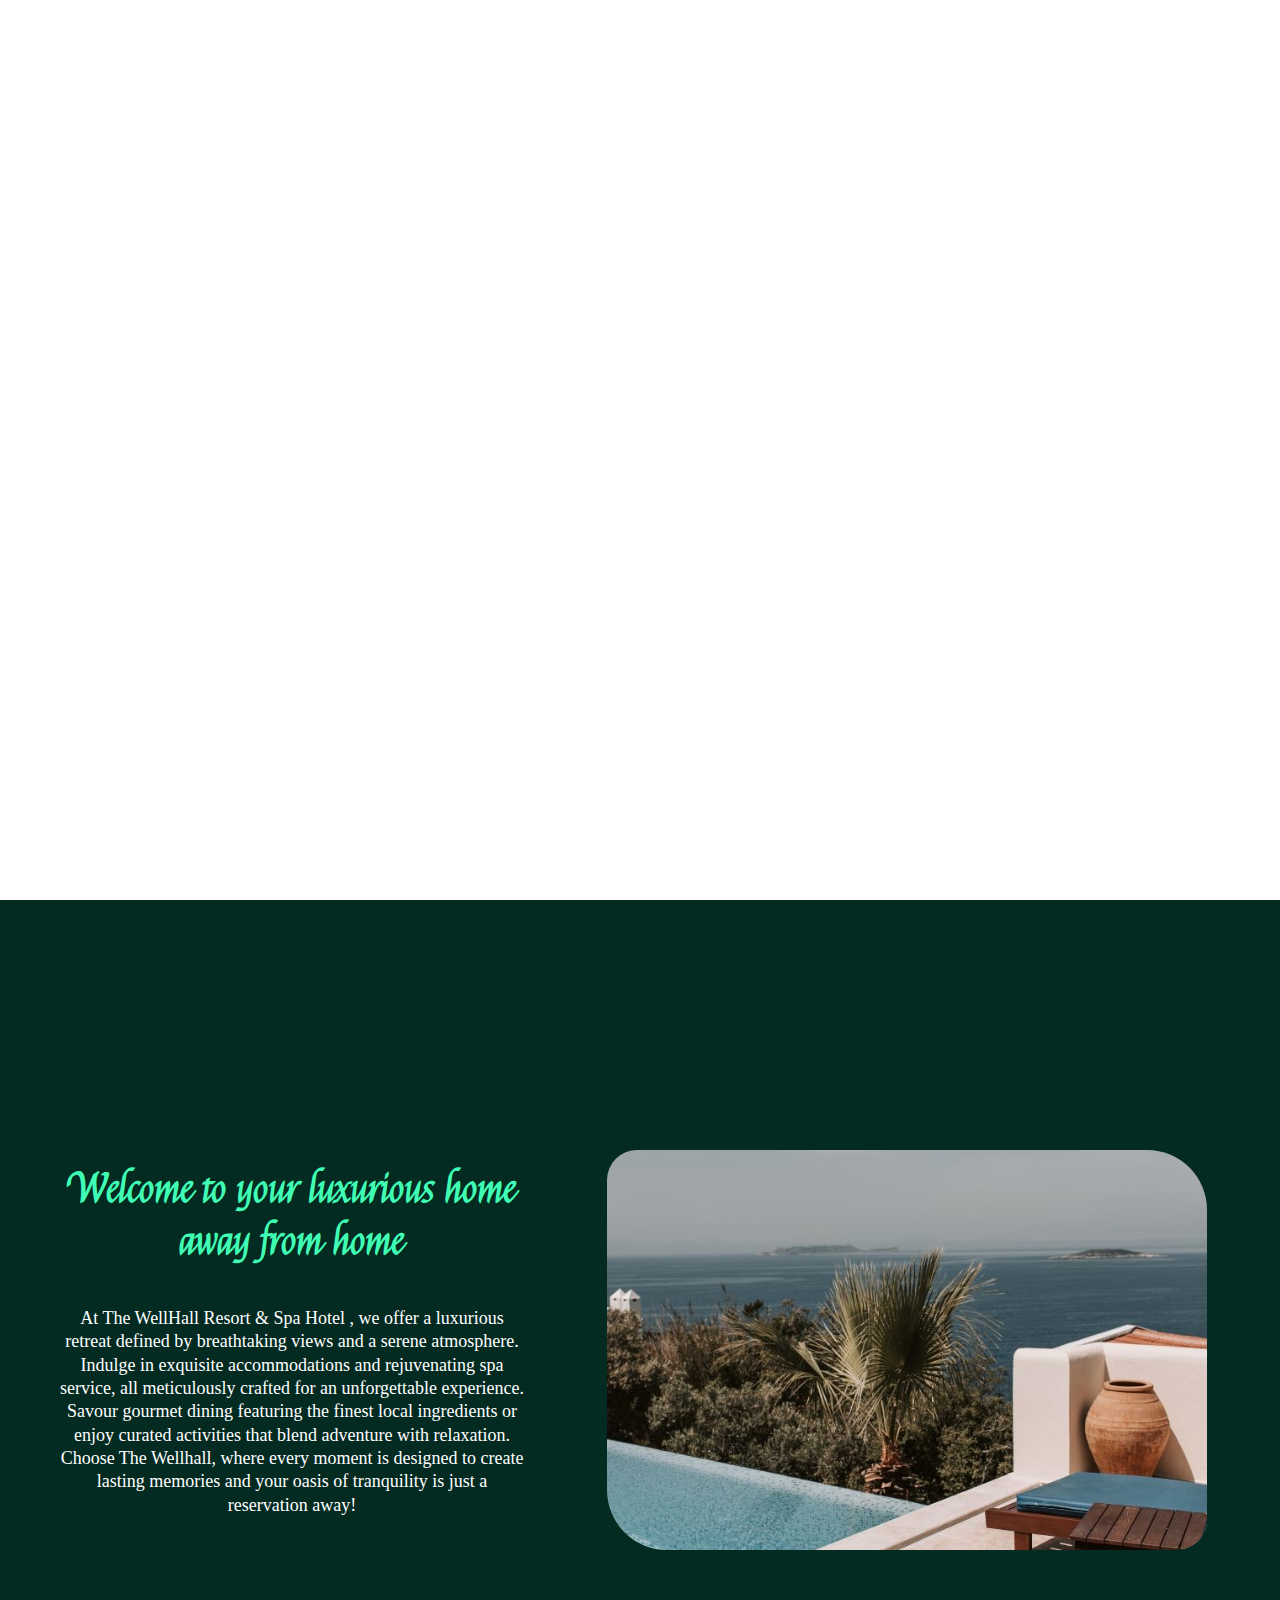
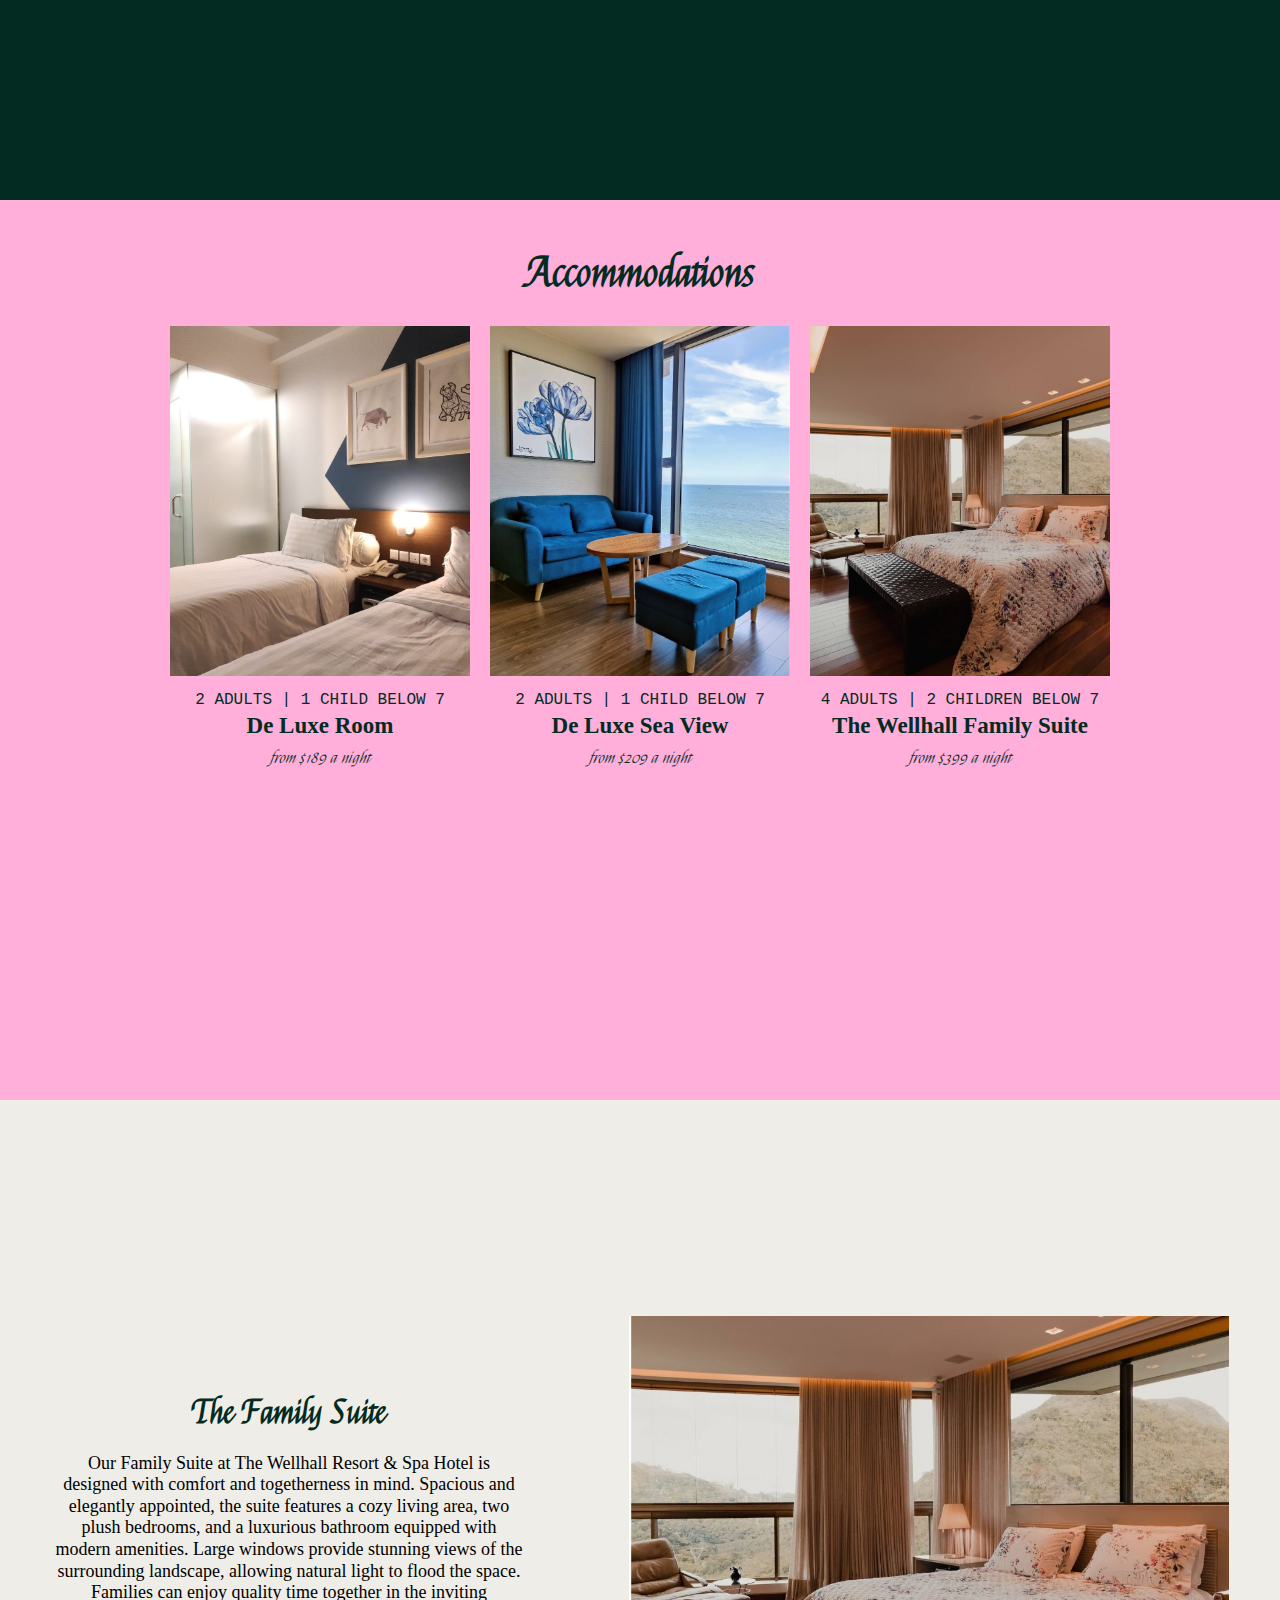
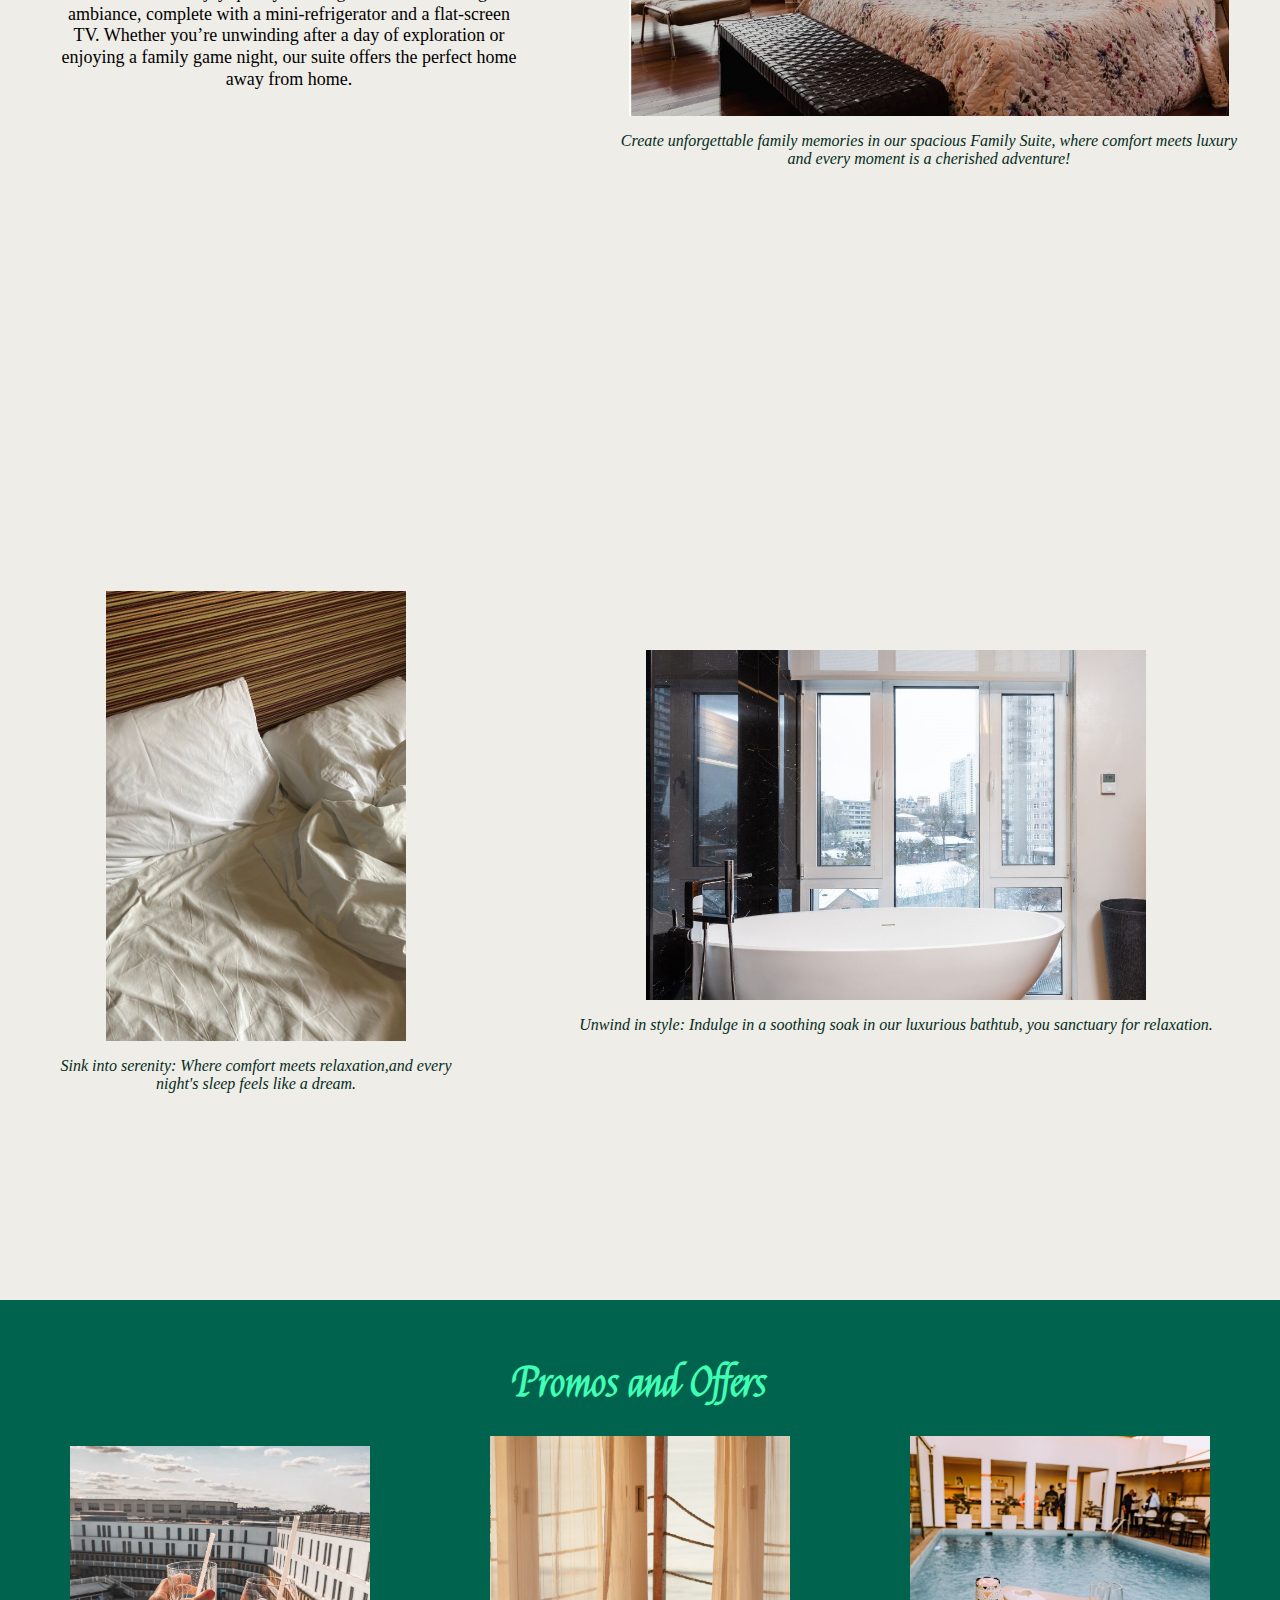
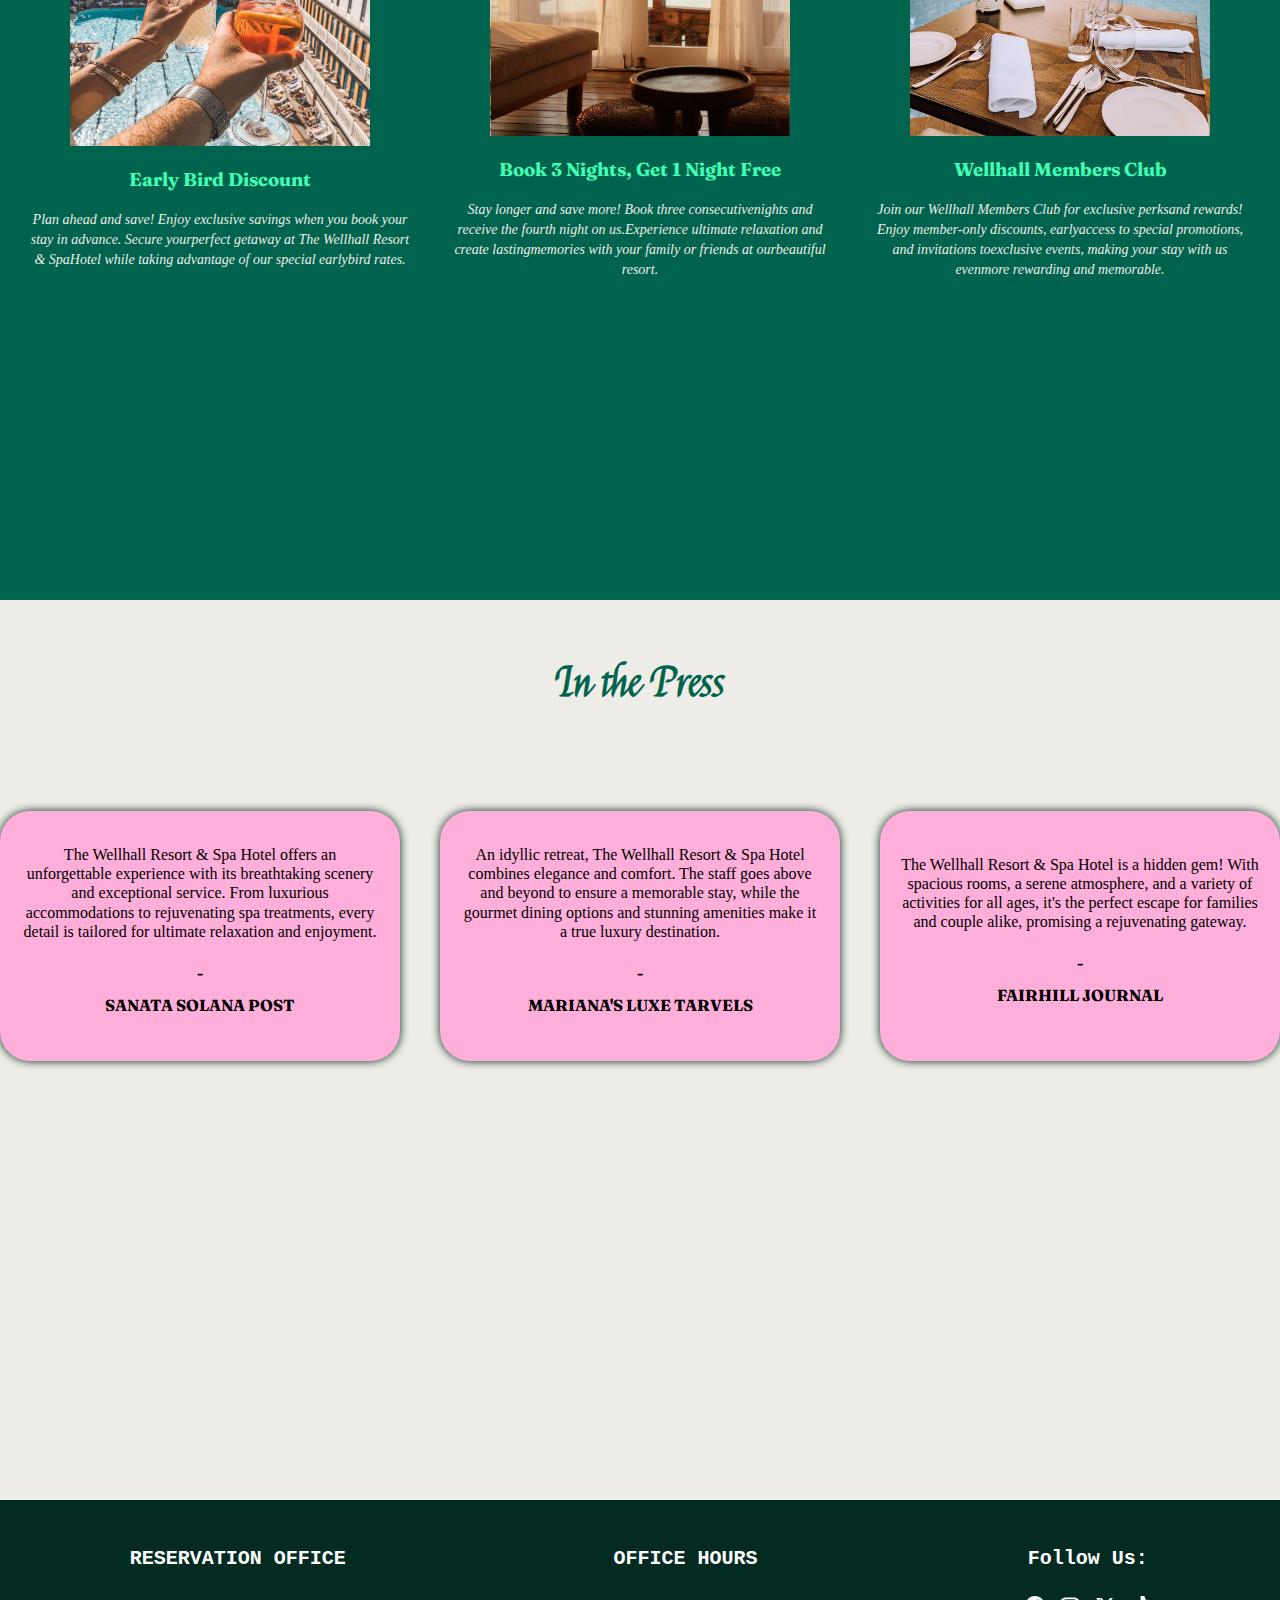
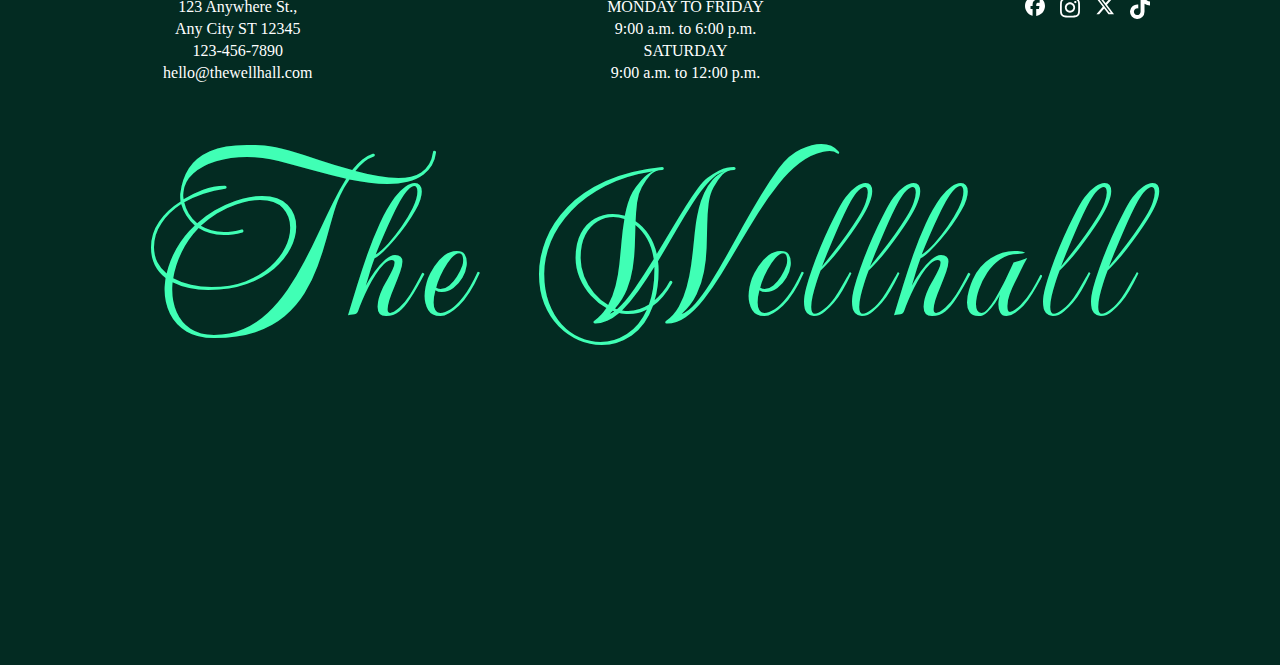
==== commit 98b7e8b6: "Finished styling the homepage" ====
--- a/index.html
+++ b/index.html
@@ -14,18 +14,29 @@
       rel="stylesheet"
     />
     <link rel="stylesheet" href="styles/styles.css" />
+    <link rel="icon" href="imgs/favicon.ico" />
     <title>The WellHall Resort & Spa Hotel</title>
   </head>
   <body>
     <header class="header-container">
-      <h1 class="wh-logo">wh</h1>
-      <div class="hotel-name">
-        <p class="welcome-header">WELCOME TO</p>
-        <h1 class="Wellhall">The Wellhall</h1>
-        <h3 class="resort-header">RESORT & SPA HOTEL</h3>
-      </div>
-      <div>
-        <a href="#"> <button class="learn-btn">LEARN MORE</button></a>
+      <video
+        class="main-video"
+        src="/imgs/854152-hd_1920_1080_24fps.mp4"
+        autoplay
+        loop
+      ></video>
+      <div class="header-details">
+        <a href="#"><h1 class="wh-logo">wh</h1></a>
+        <div class="hotel-name">
+          <p class="welcome-header">WELCOME TO</p>
+          <h1 class="Wellhall">The Wellhall</h1>
+          <h3 class="resort-header">RESORT & SPA HOTEL</h3>
+        </div>
+        <div>
+          <a href="#" target="_blank">
+            <button class="learn-btn">LEARN MORE</button></a
+          >
+        </div>
       </div>
     </header>
     <div class="second-section">
@@ -131,7 +142,7 @@
           <img src="imgs/4.jpg" />
           <h3>Early Bird Discount</h3>
           <p>
-            Plan ahead and save! Enjoy exclusive savings whenyou book your stay
+            Plan ahead and save! Enjoy exclusive savings when you book your stay
             in advance. Secure yourperfect getaway at The Wellhall Resort &
             SpaHotel while taking advantage of our special earlybird rates.
           </p>
@@ -167,7 +178,10 @@
             luxurious accommodations to rejuvenating spa treatments, every
             detail is tailored for ultimate relaxation and enjoyment.
           </p>
-          <h4>SANATA SOLANA POST</h4>
+          <h4>
+            - <br />
+            SANATA SOLANA POST
+          </h4>
         </div>
         <div class="mariana-travels">
           <p>
@@ -176,7 +190,10 @@
             memorable stay, while the gourmet dining options and stunning
             amenities make it a true luxury destination.
           </p>
-          <h4>MARIANA'S LUXE TARVELS</h4>
+          <h4>
+            - <br />
+            MARIANA'S LUXE TARVELS
+          </h4>
         </div>
         <div class="farihill-journal">
           <p>
@@ -185,7 +202,10 @@
             ages, it's the perfect escape for families and couple alike,
             promising a rejuvenating gateway.
           </p>
-          <h4>FAIRHILL JOURNAL</h4>
+          <h4>
+            - <br class="br" />
+            FAIRHILL JOURNAL
+          </h4>
         </div>
       </div>
     </div>
@@ -193,12 +213,10 @@
       <div class="footer-top">
         <div class="reservations">
           <h4>RESERVATION OFFICE</h4>
-          <p>
-            123 Anywhere St., <br />
-            Any City ST 12345 <br />
-            123-456-7890 <br />
-            hello@thewellhall.com
-          </p>
+          <p>123 Anywhere St.,</p>
+          <p>Any City ST 12345</p>
+          <p>123-456-7890</p>
+          <p>hello@thewellhall.com</p>
         </div>
         <div class="hours">
           <h4>OFFICE HOURS</h4>
@@ -208,12 +226,36 @@
           <p>9:00 a.m. to 12:00 p.m.</p>
         </div>
         <div class="socials">
-          <p>Facebook</p>
-          <p>Twitter</p>
-          <p>Instagram</p>
-        </div>
-      </div>
-      <h1>The Wellhall</h1>
+          <h4>Follow Us:</h4>
+          <div class="socials-icons">
+            <a href="#" target="_blank"
+              ><img
+                class="facebook icon"
+                src="imgs/facebook-brands-solid.svg"
+                alt=""
+            /></a>
+            <a href="#" target="_blank"
+              ><img
+                class="instagram icon"
+                src="imgs/instagram-brands-solid.svg"
+                alt=""
+            /></a>
+            <a href="#" target="_blank"
+              ><img
+                class="twitter icon"
+                src="imgs/x-twitter-brands-solid.svg"
+                alt=""
+            /></a>
+            <a href="#" target="_blank"
+              ><img
+                class="tiktok icon"
+                src="imgs/tiktok-brands-solid.svg"
+                alt=""
+            /></a>
+          </div>
+        </div>
+      </div>
+      <h1 class="footer-title">The Wellhall</h1>
     </footer>
   </body>
 </html>
--- a/styles/styles.css
+++ b/styles/styles.css
@@ -2,15 +2,32 @@
   font-family: "Milonga", "Felipa", "UnifrakturMaguntia", "Playfair Display",
     "Fleur De Leah", "Mea Culpa", "Fraunces", "Cormorant Garamond" serif;
 }
+body,
+html {
+  margin: 0;
+  padding: 0;
+  border: 0;
+  overflow-x: hidden;
+}
 header {
-  background-color: #00634d;
   height: 100vh;
   width: 100vw;
   position: relative;
   margin: 0;
   padding: 0;
-  top: -8px;
-  left: -8px;
+  top: 0;
+  left: 0;
+  display: flex;
+  flex-direction: column;
+}
+.main-video {
+  z-index: -999;
+  object-fit: cover;
+}
+.header-details {
+  position: relative;
+  top: -650px;
+  z-index: 999;
   display: flex;
   flex-direction: column;
   justify-content: center;
@@ -54,31 +71,33 @@
   padding: 10px 40px;
   cursor: pointer;
   border-radius: 10px;
-  border: none;
+  border: 1px solid white;
   font-family: "Times New Roman", Times, serif;
   letter-spacing: 2px;
+  background-color: transparent;
 }
 .learn-btn:hover {
-  background-color: #00634d;
-  box-shadow: 0 0 20px white;
+  background-color: transparent;
+  box-shadow: 0 0 20px #ffafda;
   color: white;
 }
 /* Second Section */
 .second-section {
-  background-color: #00634d;
-  height: 100vh;
-  width: 100vw;
-  position: relative;
-  top: -27px;
-  left: -8px;
-  display: flex;
+  background-color: #032b22;
+  height: 100vh;
+  width: 100vw;
+  position: relative;
+  display: flex;
+  padding: 0;
+  margin: 0;
+  border: 0;
 }
 .left-second-section {
   display: flex;
   flex-direction: column;
   justify-content: center;
   align-items: center;
-  width: 50%;
+  width: 40%;
   padding: 80px 60px;
   text-align: center;
 }
@@ -94,28 +113,32 @@
   line-height: 1.3;
   margin-top: 0;
   margin-bottom: 60px;
+  color: white;
 }
 .right-second-section {
   display: flex;
   justify-content: center;
   align-items: center;
-  width: 50%;
+  width: 60%;
 }
 .second-section-image {
-  width: 30vw;
-  height: 60vh;
+  width: 600px;
+  height: 400px;
   border-radius: 30px 60px 30px 60px;
   object-fit: cover;
   margin-right: 50px;
 }
 /* Third Section */
 .third-section {
+  display: flex;
+  flex-direction: column;
   background-color: #ffafda;
   height: 100vh;
   width: 100vw;
   position: relative;
-  top: -55px;
-  left: -8px;
+  padding: 0;
+  margin: 0;
+  border: 0;
 }
 .third-section h1 {
   text-align: center;
@@ -160,12 +183,11 @@
   height: 100vh;
   width: 100vw;
   position: relative;
-  top: -76px;
-  left: -8px;
+
   display: flex;
 }
 .left-fourth-section {
-  width: 50%;
+  width: 40%;
   display: flex;
   flex-direction: column;
   justify-content: center;
@@ -184,20 +206,232 @@
   line-height: 1.2;
 }
 .right-fourth-section {
-  width: 50%;
+  width: 60%;
   display: flex;
   flex-direction: column;
   justify-content: center;
   align-items: center;
 }
 .right-fourth-section img {
+  width: 600px;
+  height: 400px;
+  object-fit: cover;
+}
+.right-fourth-section p {
+  text-align: center;
+  font-family: Cambria, Cochin, Georgia, Times, "Times New Roman", serif;
+  color: #032b22;
+  padding: 0 30px;
+}
+@media (max-width: 767px) {
+  .right-fourth-section img {
+    max-width: 300px;
+    padding-right: 20px;
+  }
+  .left-fourth-section p {
+    font-size: 15px;
+  }
+  .left-fifth-section img {
+    padding-left: 20px;
+    max-width: 250px;
+  }
+  .right-fifth-section img {
+    max-width: 300px;
+  }
+}
+/* Fifth Section */
+.fifth-section {
+  background-color: #efede7;
+  height: 100vh;
+  width: 100vw;
+  position: relative;
+  display: flex;
+}
+.left-fifth-section {
+  width: 40%;
+  display: flex;
+  flex-direction: column;
+  justify-content: center;
+  align-items: center;
+}
+.left-fifth-section img {
   width: 300px;
+  height: 450px;
+  object-fit: cover;
+}
+.left-fifth-section p {
+  padding: 0 50px;
+  text-align: center;
+  font-family: Cambria, Cochin, Georgia, Times, "Times New Roman", serif;
+  color: #032b22;
+}
+.right-fifth-section {
+  width: 60%;
+  display: flex;
+  flex-direction: column;
+  justify-content: center;
+  align-items: center;
+}
+.right-fifth-section img {
+  width: 500px;
+  height: 350px;
+  object-fit: cover;
+}
+.right-fifth-section p {
+  padding: 0 50px;
+  text-align: center;
+  font-family: Cambria, Cochin, Georgia, Times, "Times New Roman", serif;
+  color: #032b22;
+}
+/* Sixth Section */
+.sixth-section {
+  background-color: #00634d;
+  height: 100vh;
+  width: 100vw;
+  position: relative;
+  display: inline-block;
+}
+.sixth-section h1 {
+  text-align: center;
+  color: #40ffb5;
+  padding-top: 30px;
+  font-family: "Felipa", "Trebuchet MS", "Lucida Sans Unicode", "Lucida Grande";
+  font-size: 40px;
+}
+.promos-gallery {
+  display: flex;
+  justify-content: center;
+  align-items: center;
+  gap: 40px;
+  text-align: center;
+}
+.promos-gallery img {
+  width: 300px;
+  height: 300px;
+}
+.promos-gallery h3 {
+  color: #40ffb5;
+  font-family: "Fraunces", Cambria, Cochin, Georgia, Times, "Times New Roman",
+    serif;
+}
+.promos-gallery p {
+  font-family: Cambria, Cochin, Georgia, Times, "Times New Roman", serif;
+  font-size: 14px;
+  line-height: 20px;
+  width: 380px;
+  margin: 0;
+  border: 0;
+  color: #efede7;
+  font-style: italic;
+}
+/* Seventh Section */
+.seventh-section {
+  background-color: #efede7;
+  height: 100vh;
+  width: 100vw;
+  position: relative;
+  display: inline-block;
+  padding-bottom: 0;
+  margin-bottom: 0;
+  border-bottom: 0;
+}
+.seventh-section h1 {
+  font-family: "Felipa", "Trebuchet MS", "Lucida Sans Unicode", "Lucida Grande";
+  font-size: 40px;
+  text-align: center;
+  color: #00634d;
+  padding-top: 30px;
+}
+.press-gallery {
+  display: flex;
+  justify-content: center;
+  align-items: center;
+  gap: 40px;
   height: 400px;
-  object-fit: cover;
-}
-.right-fourth-section p {
-  text-align: center;
-  font-family: Cambria, Cochin, Georgia, Times, "Times New Roman", serif;
-  color: #032b22;
-  padding: 0 30px;
-}
+  text-align: center;
+  padding-bottom: 0;
+  margin-bottom: 0;
+  border-bottom: 0;
+}
+.press-gallery h4 {
+  font-family: "Fraunces", "Courier New", Courier, monospace;
+  line-height: 2;
+  padding-top: 0;
+  margin-top: 0;
+}
+.press-gallery p {
+  font-family: Cambria, Cochin, Georgia, Times, "Times New Roman", serif;
+  line-height: 1.2;
+  padding: 0 10px;
+}
+.solana-post,
+.mariana-travels,
+.farihill-journal {
+  width: 380px;
+  height: 250px;
+  background-color: #ffafda;
+  display: flex;
+  flex-direction: column;
+  padding: 0 10px;
+  justify-content: center;
+  align-items: center;
+  border-radius: 30px;
+  box-shadow: 0 0 10px #032b22;
+}
+/* Footer */
+footer {
+  background-color: #032b22;
+  display: inline-block;
+  width: 100vw;
+  height: 85vh;
+  margin: 0;
+  padding: 0;
+  border: 0;
+}
+.footer-top {
+  display: flex;
+  justify-content: space-around;
+  padding-top: 20px;
+  color: white;
+  text-align: center;
+}
+.footer-top h4 {
+  font-family: "Courier New", Courier, monospace;
+  font-size: 20px;
+}
+.footer-top p {
+  font-family: Cambria, Cochin, Georgia, Times, "Times New Roman", serif;
+  border: 0;
+  margin: 0;
+  padding: 2px;
+}
+.socials-icons {
+  display: flex;
+  gap: 15px;
+}
+.icon:active {
+  cursor: pointer;
+  transform: scale(1.2);
+}
+.facebook,
+.twitter,
+.tiktok,
+.instagram {
+  width: 20px;
+}
+.footer-title {
+  color: #40ffb5;
+  font-size: 200px;
+  padding: 0 0 0 0;
+  border: 20px 0 0 0;
+  margin: 30px 0 0 0;
+  text-align: center;
+  font-family: "Mea Culpa", "Fleur De Leah", "Trebuchet MS",
+    "Lucida Sans Unicode", "Lucida Grande", "Lucida Sans", Arial, sans-serif;
+  letter-spacing: 10px;
+  font-weight: 100;
+}
+a {
+  text-decoration: none;
+  color: black;
+}
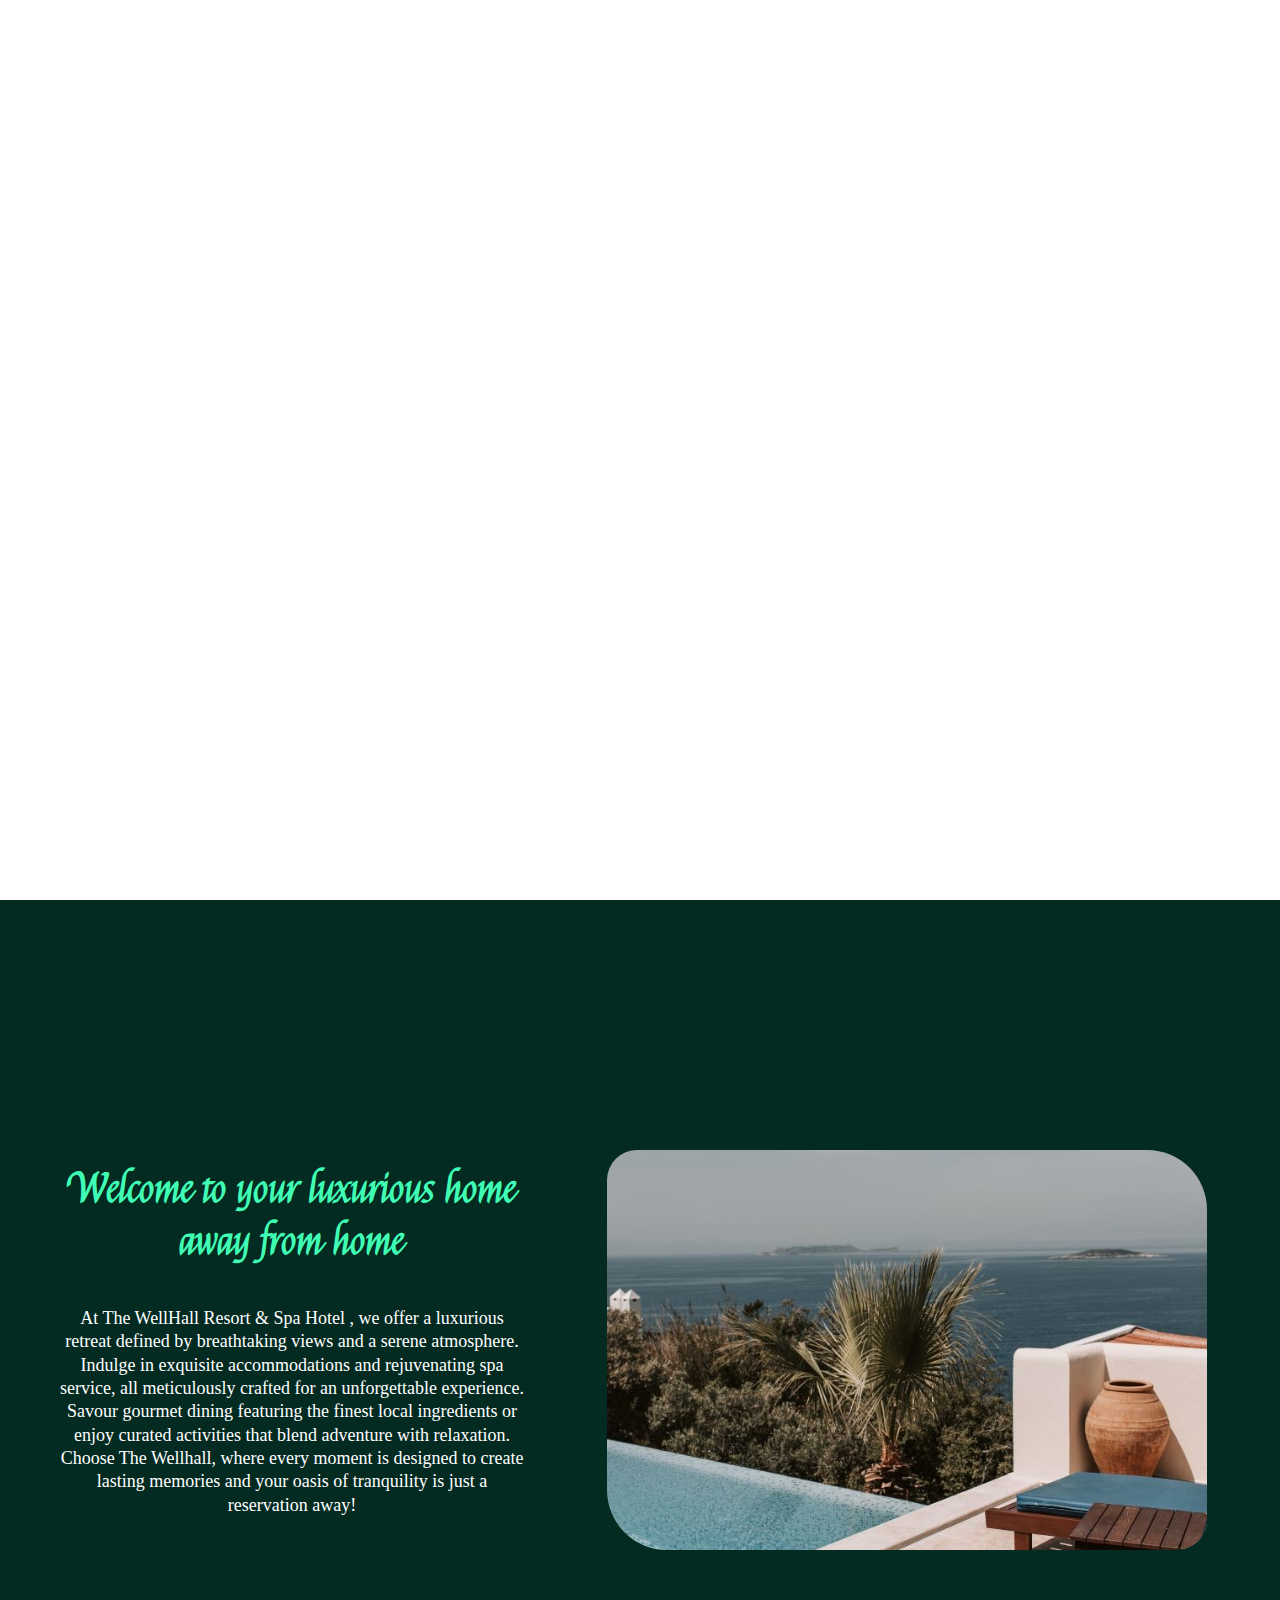
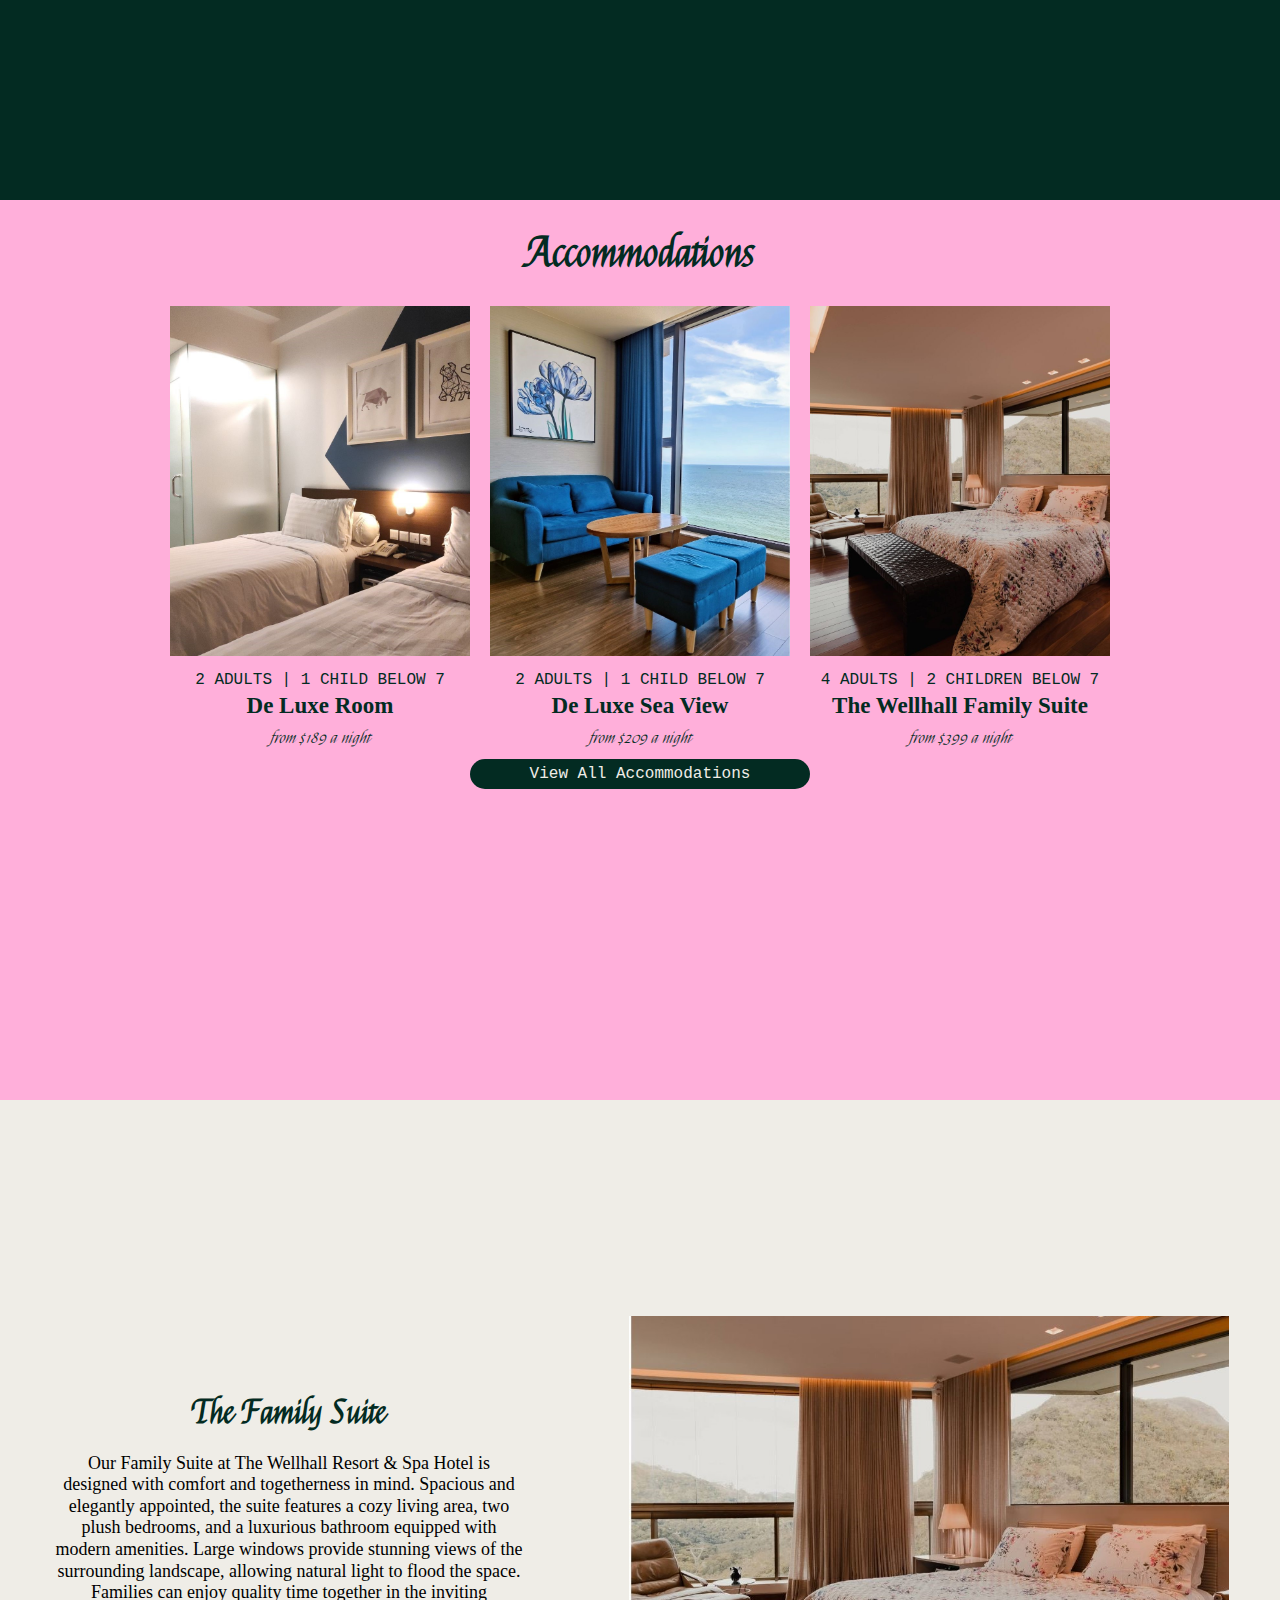
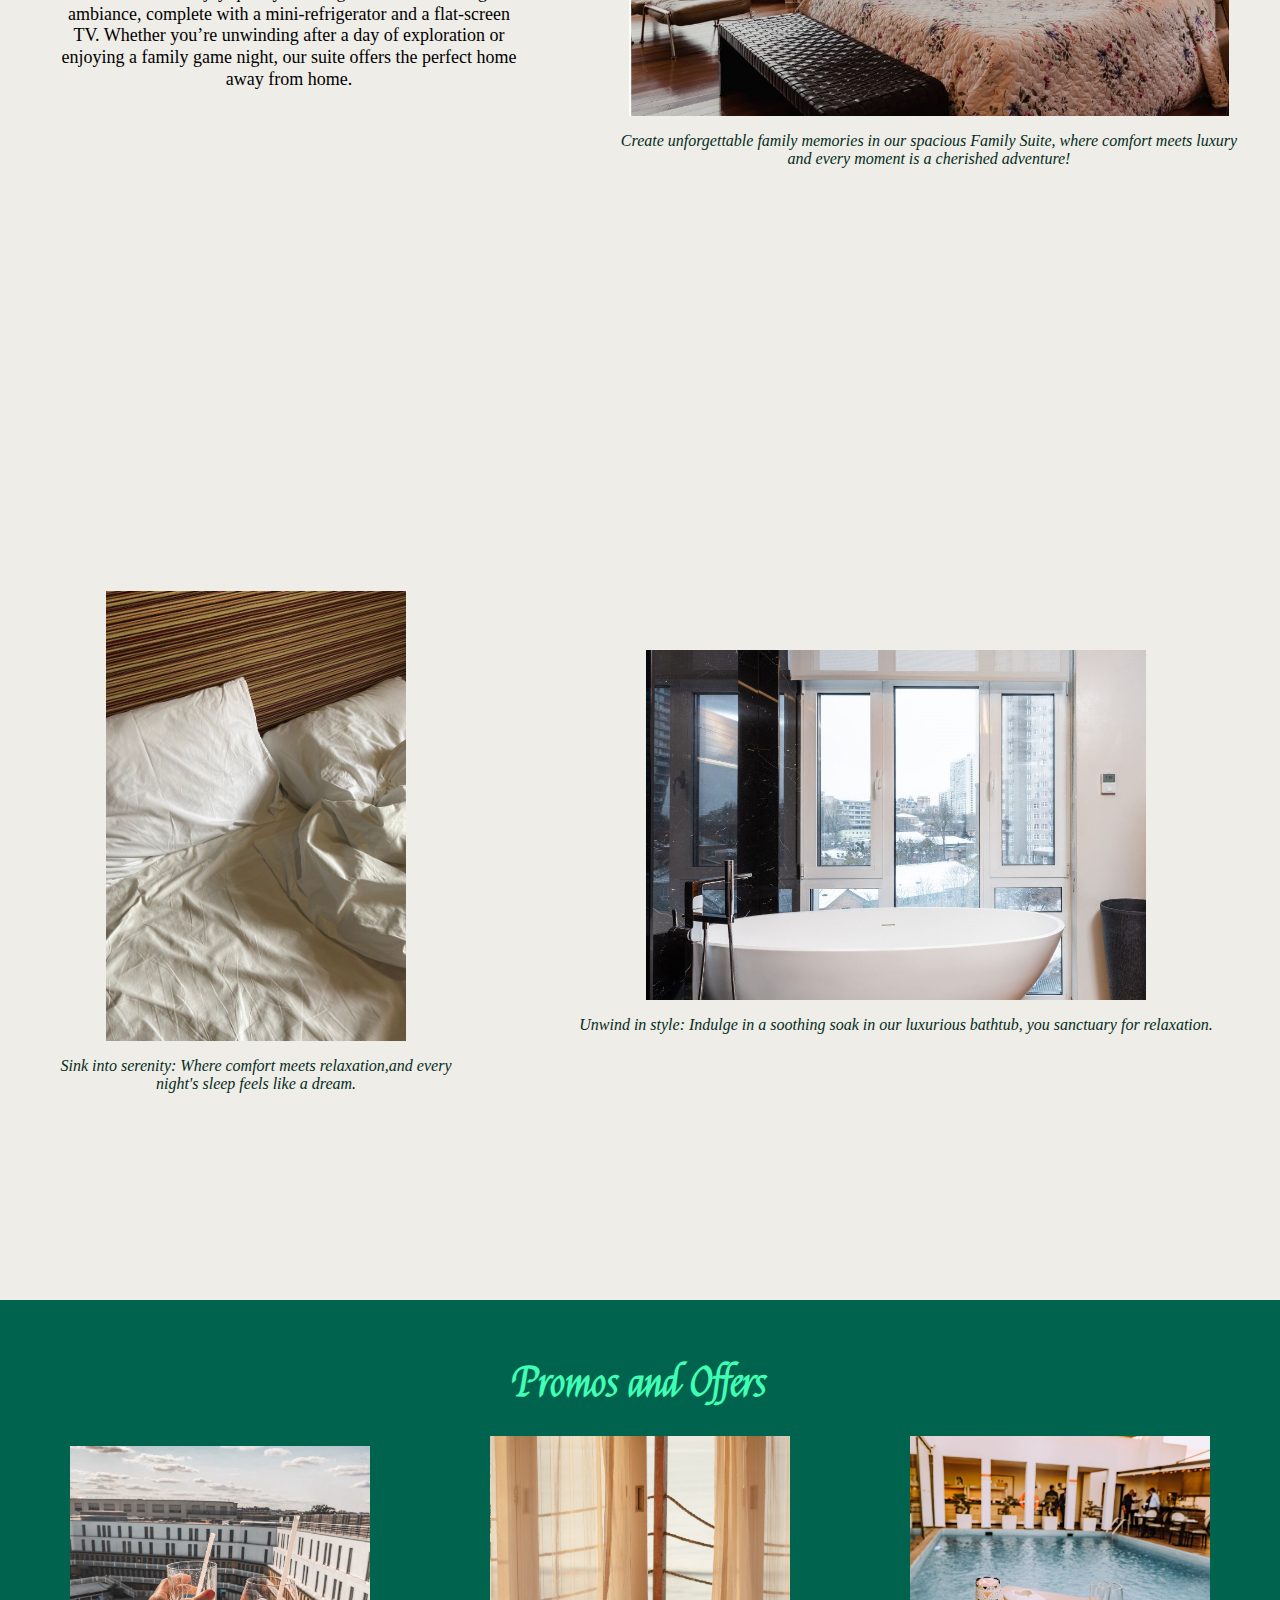
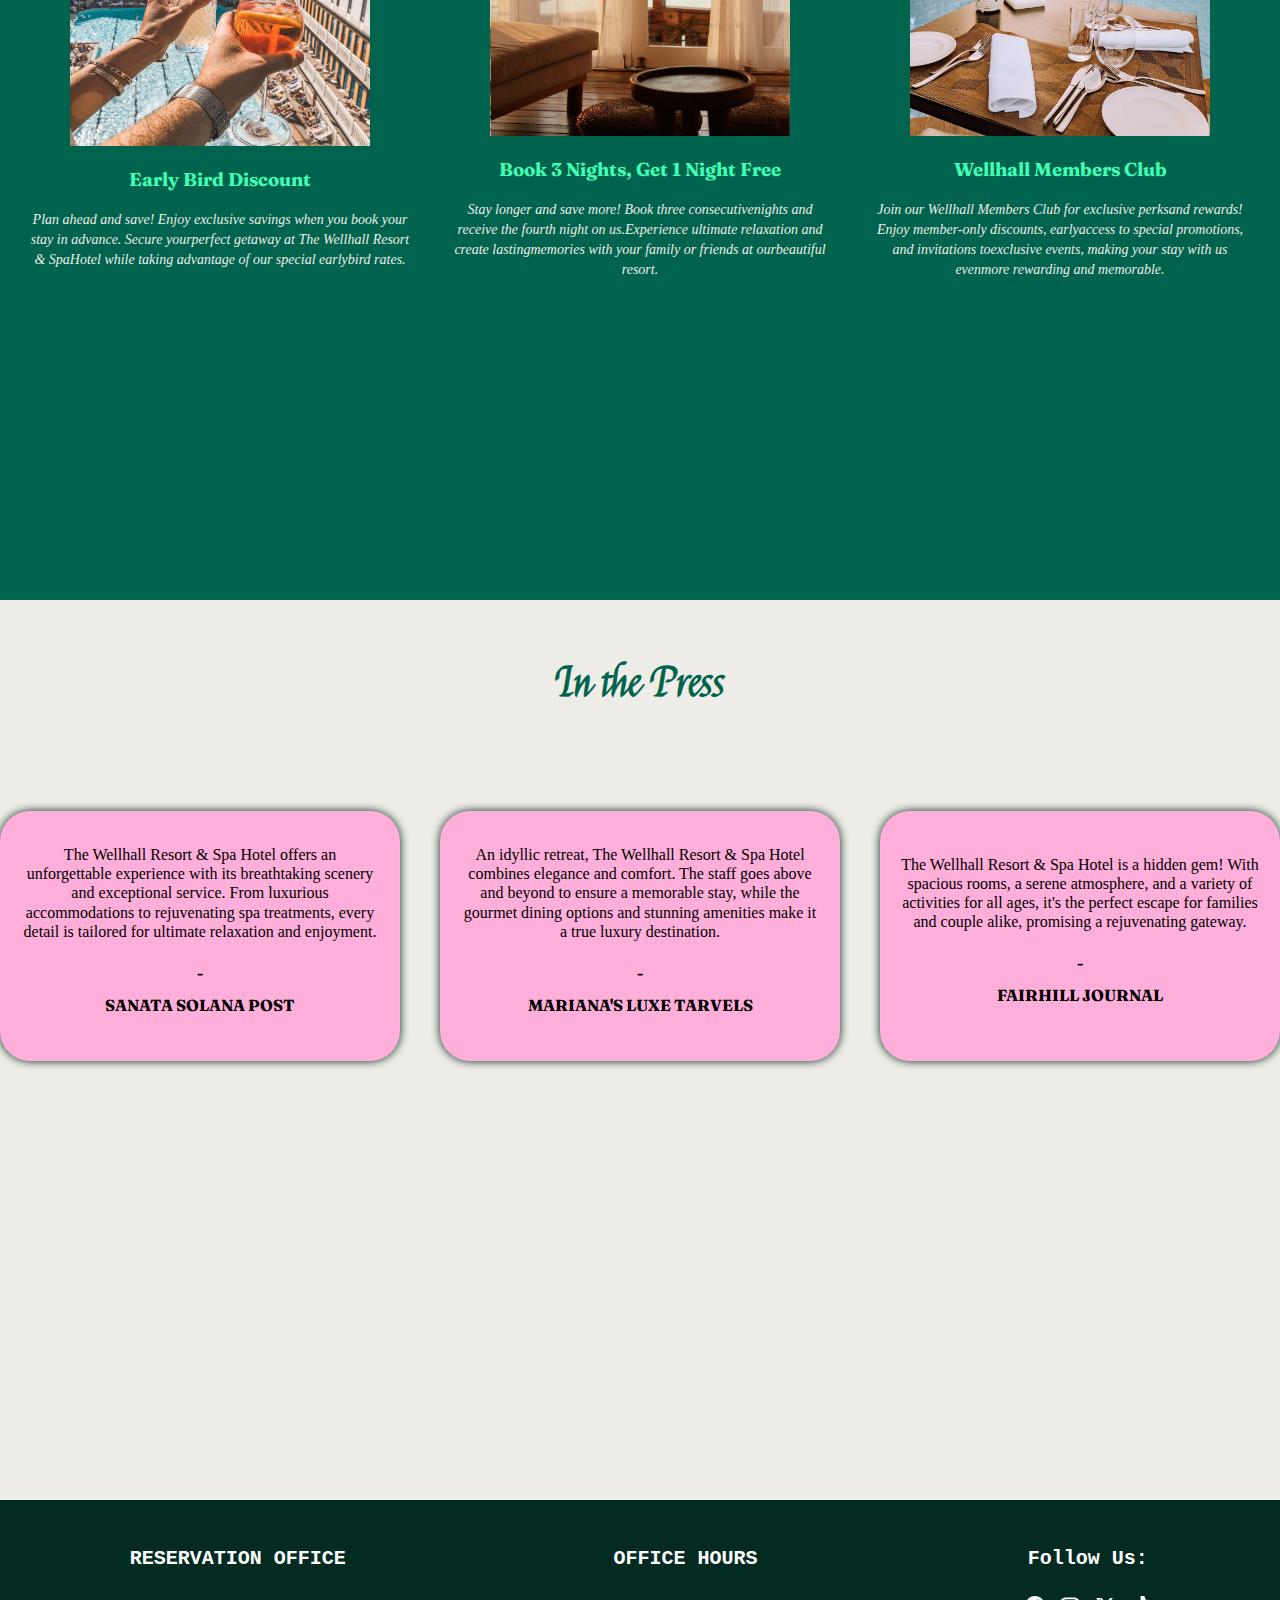
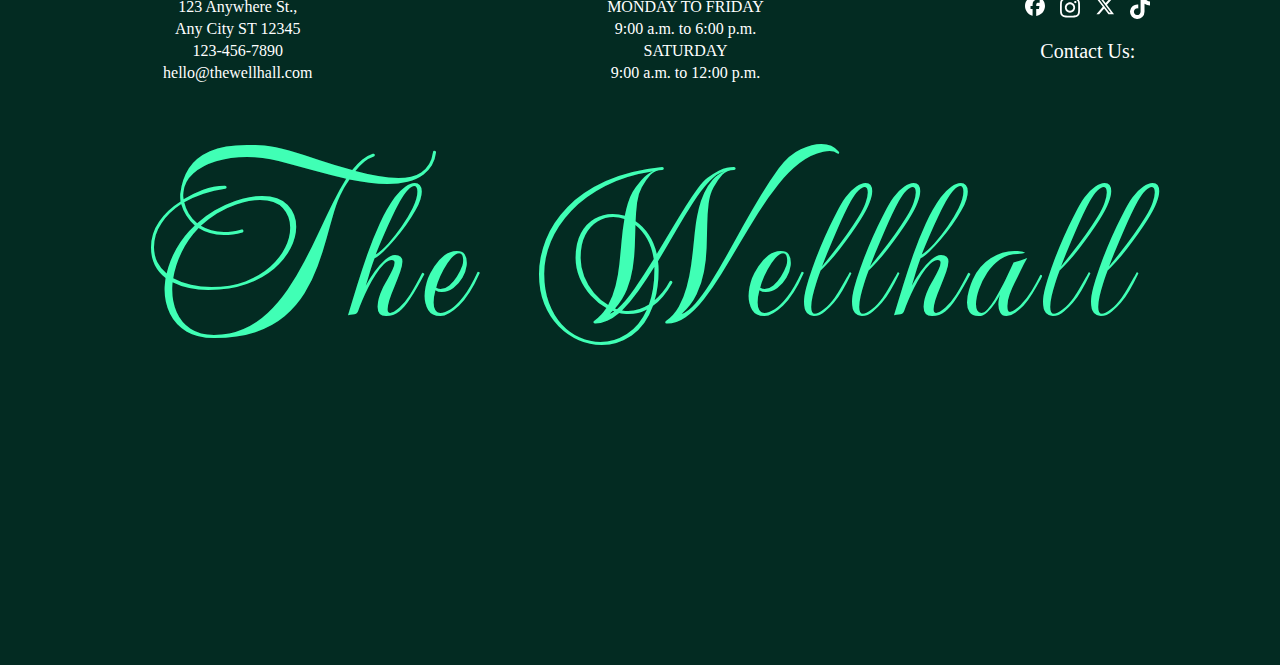
==== commit 66990bec: "started on the membership (html)" ====
--- a/index.html
+++ b/index.html
@@ -22,6 +22,7 @@
       <video
         class="main-video"
         src="/imgs/854152-hd_1920_1080_24fps.mp4"
+        autostart
         autoplay
         loop
       ></video>
@@ -33,7 +34,7 @@
           <h3 class="resort-header">RESORT & SPA HOTEL</h3>
         </div>
         <div>
-          <a href="#" target="_blank">
+          <a href="/pages/learnmore.html" target="_blank">
             <button class="learn-btn">LEARN MORE</button></a
           >
         </div>
@@ -66,7 +67,7 @@
           <img class="deluxe-img" src="imgs/2.jpg" />
           <div class="accom-details">
             <p>2 ADULTS | 1 CHILD BELOW 7</p>
-            <h3>De Luxe Room</h3>
+            <a href="#"><h3>De Luxe Room</h3></a>
             <p><em>from $189 a night</em></p>
           </div>
         </div>
@@ -74,7 +75,7 @@
           <img src="imgs/2 - Copy.jpg" class="seaview-img" />
           <div class="accom-details">
             <p>2 ADULTS | 1 CHILD BELOW 7</p>
-            <h3>De Luxe Sea View</h3>
+            <a href="#"><h3>De Luxe Sea View</h3></a>
             <p><em>from $209 a night</em></p>
           </div>
         </div>
@@ -82,11 +83,14 @@
           <img src="imgs/1 - Copy.jpg" class="family-img" />
           <div class="accom-details">
             <p>4 ADULTS | 2 CHILDREN BELOW 7</p>
-            <h3>The Wellhall Family Suite</h3>
+            <a href="#"><h3>The Wellhall Family Suite</h3></a>
             <p><em>from $399 a night</em></p>
           </div>
         </div>
       </div>
+      <a href="#"
+        ><button class="more-accomodations">View All Accommodations</button></a
+      >
     </div>
     <div class="fourth-section">
       <div class="left-fourth-section">
@@ -139,7 +143,7 @@
       <h1>Promos and Offers</h1>
       <div class="promos-gallery">
         <div class="early-bird">
-          <img src="imgs/4.jpg" />
+          <a href="/pages/membership.html"><img src="imgs/4.jpg" /></a>
           <h3>Early Bird Discount</h3>
           <p>
             Plan ahead and save! Enjoy exclusive savings when you book your stay
@@ -149,7 +153,9 @@
         </div>
         <div class="free-night">
           <img src="imgs/4 - Copy.jpg" />
-          <h3>Book 3 Nights, Get 1 Night Free</h3>
+          <a href="/pages/membership.html"
+            ><h3>Book 3 Nights, Get 1 Night Free</h3></a
+          >
           <p>
             Stay longer and save more! Book three consecutivenights and receive
             the fourth night on us.Experience ultimate relaxation and create
@@ -158,7 +164,12 @@
         </div>
         <div class="members-club">
           <img src="imgs/5.jpg" />
-          <h3>Wellhall Members Club</h3>
+          <a
+            class="members-link-a"
+            href="/pages/membership.html"
+            target="_blank"
+            ><h3 class="members-link">Wellhall Members Club</h3></a
+          >
           <p>
             Join our Wellhall Members Club for exclusive perksand rewards! Enjoy
             member-only discounts, earlyaccess to special promotions, and
@@ -253,6 +264,7 @@
                 alt=""
             /></a>
           </div>
+          <a href="#"><p class="contact-us">Contact Us:</p></a>
         </div>
       </div>
       <h1 class="footer-title">The Wellhall</h1>
--- a/styles/styles.css
+++ b/styles/styles.css
@@ -142,7 +142,6 @@
 }
 .third-section h1 {
   text-align: center;
-  padding-top: 20px;
   font-family: "Felipa", "Trebuchet MS", "Lucida Sans Unicode", "Lucida Grande";
   font-size: 40px;
   color: #032b22;
@@ -176,6 +175,25 @@
   margin-top: 0;
   font-family: Cambria, Cochin, Georgia, Times, "Times New Roman", serif;
   font-size: 23px;
+}
+.third-section a {
+  color: #032b22;
+}
+.more-accomodations {
+  display: block;
+  padding: 6px 60px;
+  border-radius: 30px;
+  border: none;
+  margin: 0 auto;
+  font-family: "Courier New", Tahoma, Geneva, Verdana, sans-serif;
+  font-size: 16px;
+  background-color: #032b22;
+  color: #efede7;
+}
+.more-accomodations:hover {
+  cursor: pointer;
+  transform: scale(1.05);
+  box-shadow: 0 0 10px #00634d;
 }
 /* Fourth Section */
 .fourth-section {
@@ -314,6 +332,10 @@
   font-family: "Fraunces", Cambria, Cochin, Georgia, Times, "Times New Roman",
     serif;
 }
+.promos-gallery h3:hover {
+  color: #ffafda;
+  cursor: pointer;
+}
 .promos-gallery p {
   font-family: Cambria, Cochin, Georgia, Times, "Times New Roman", serif;
   font-size: 14px;
@@ -324,6 +346,7 @@
   color: #efede7;
   font-style: italic;
 }
+
 /* Seventh Section */
 .seventh-section {
   background-color: #efede7;
@@ -408,10 +431,17 @@
 .socials-icons {
   display: flex;
   gap: 15px;
-}
-.icon:active {
+  padding-bottom: 15px;
+}
+.icon:hover {
   cursor: pointer;
   transform: scale(1.2);
+}
+.contact-us {
+  font-family: "Trebuchet MS", "Lucida Sans Unicode", "Lucida Grande",
+    "Lucida Sans", Arial, sans-serif;
+  color: white;
+  font-size: 20px;
 }
 .facebook,
 .twitter,
